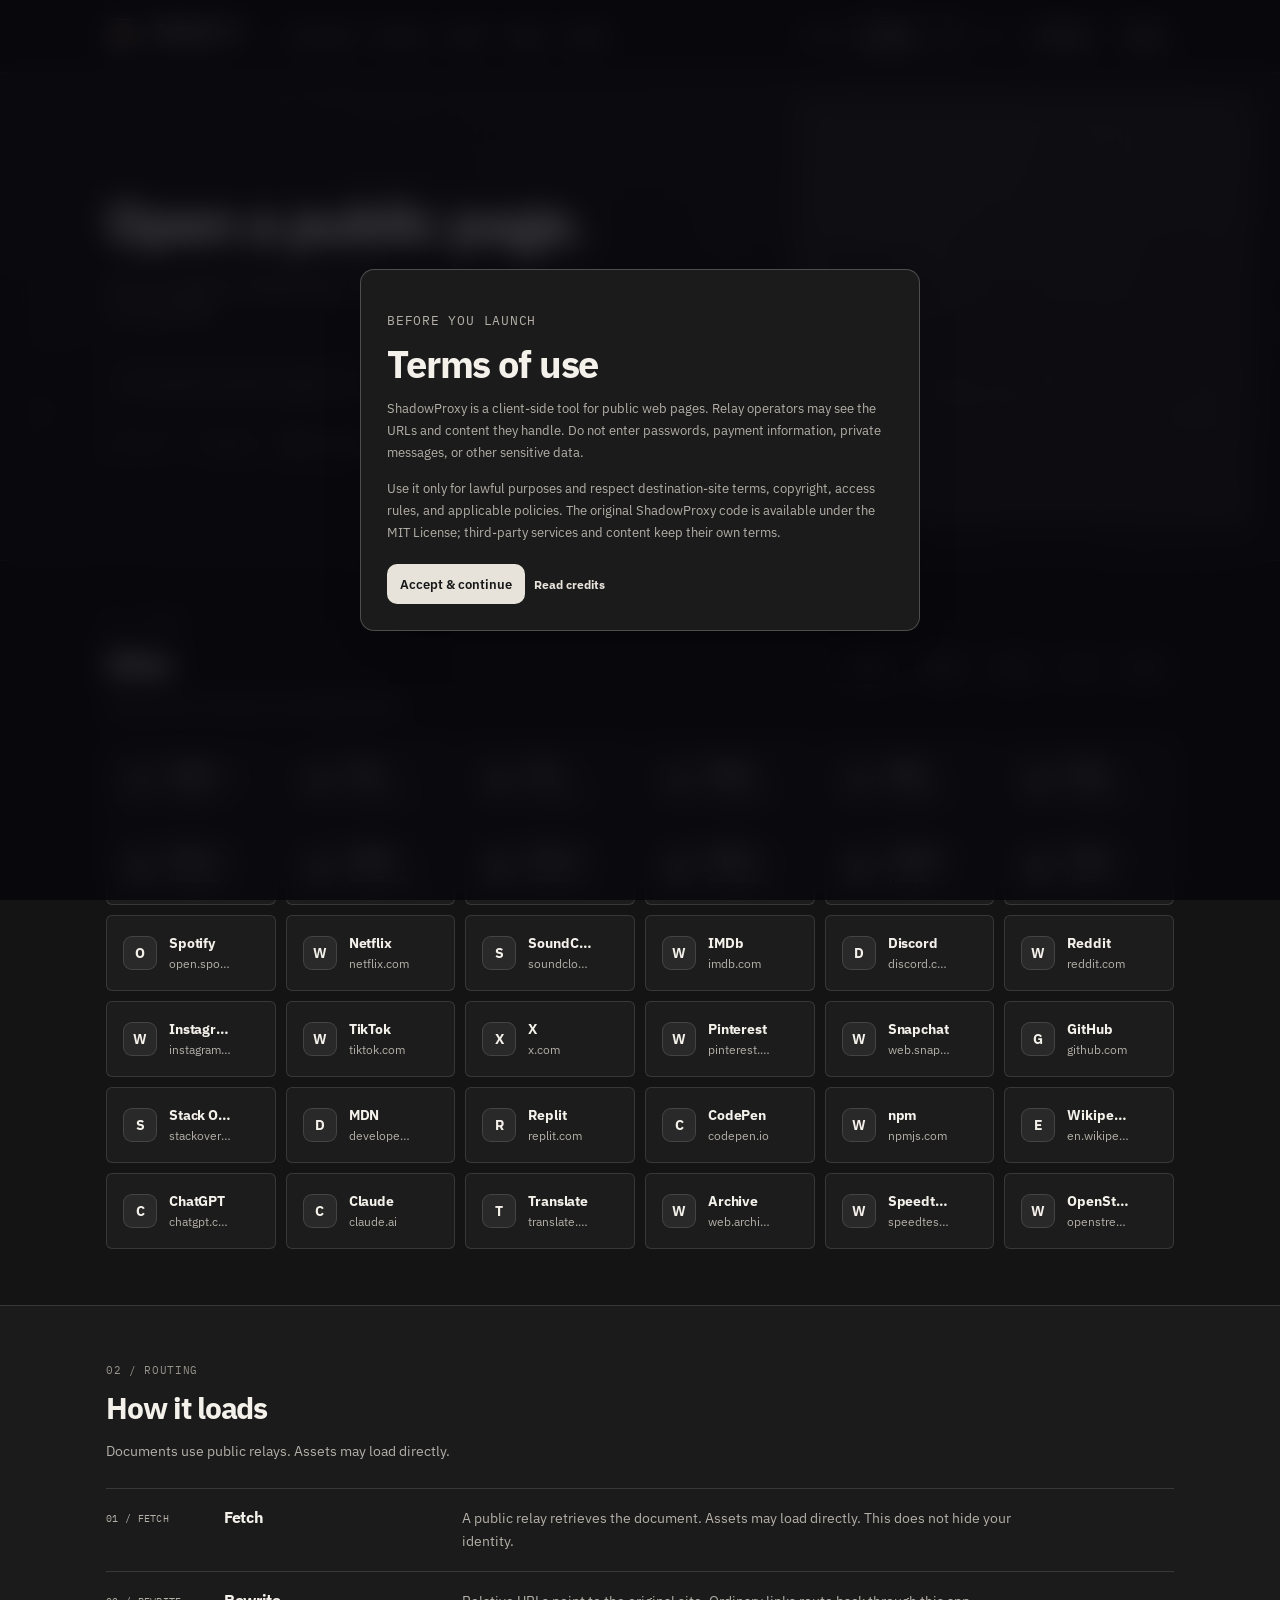
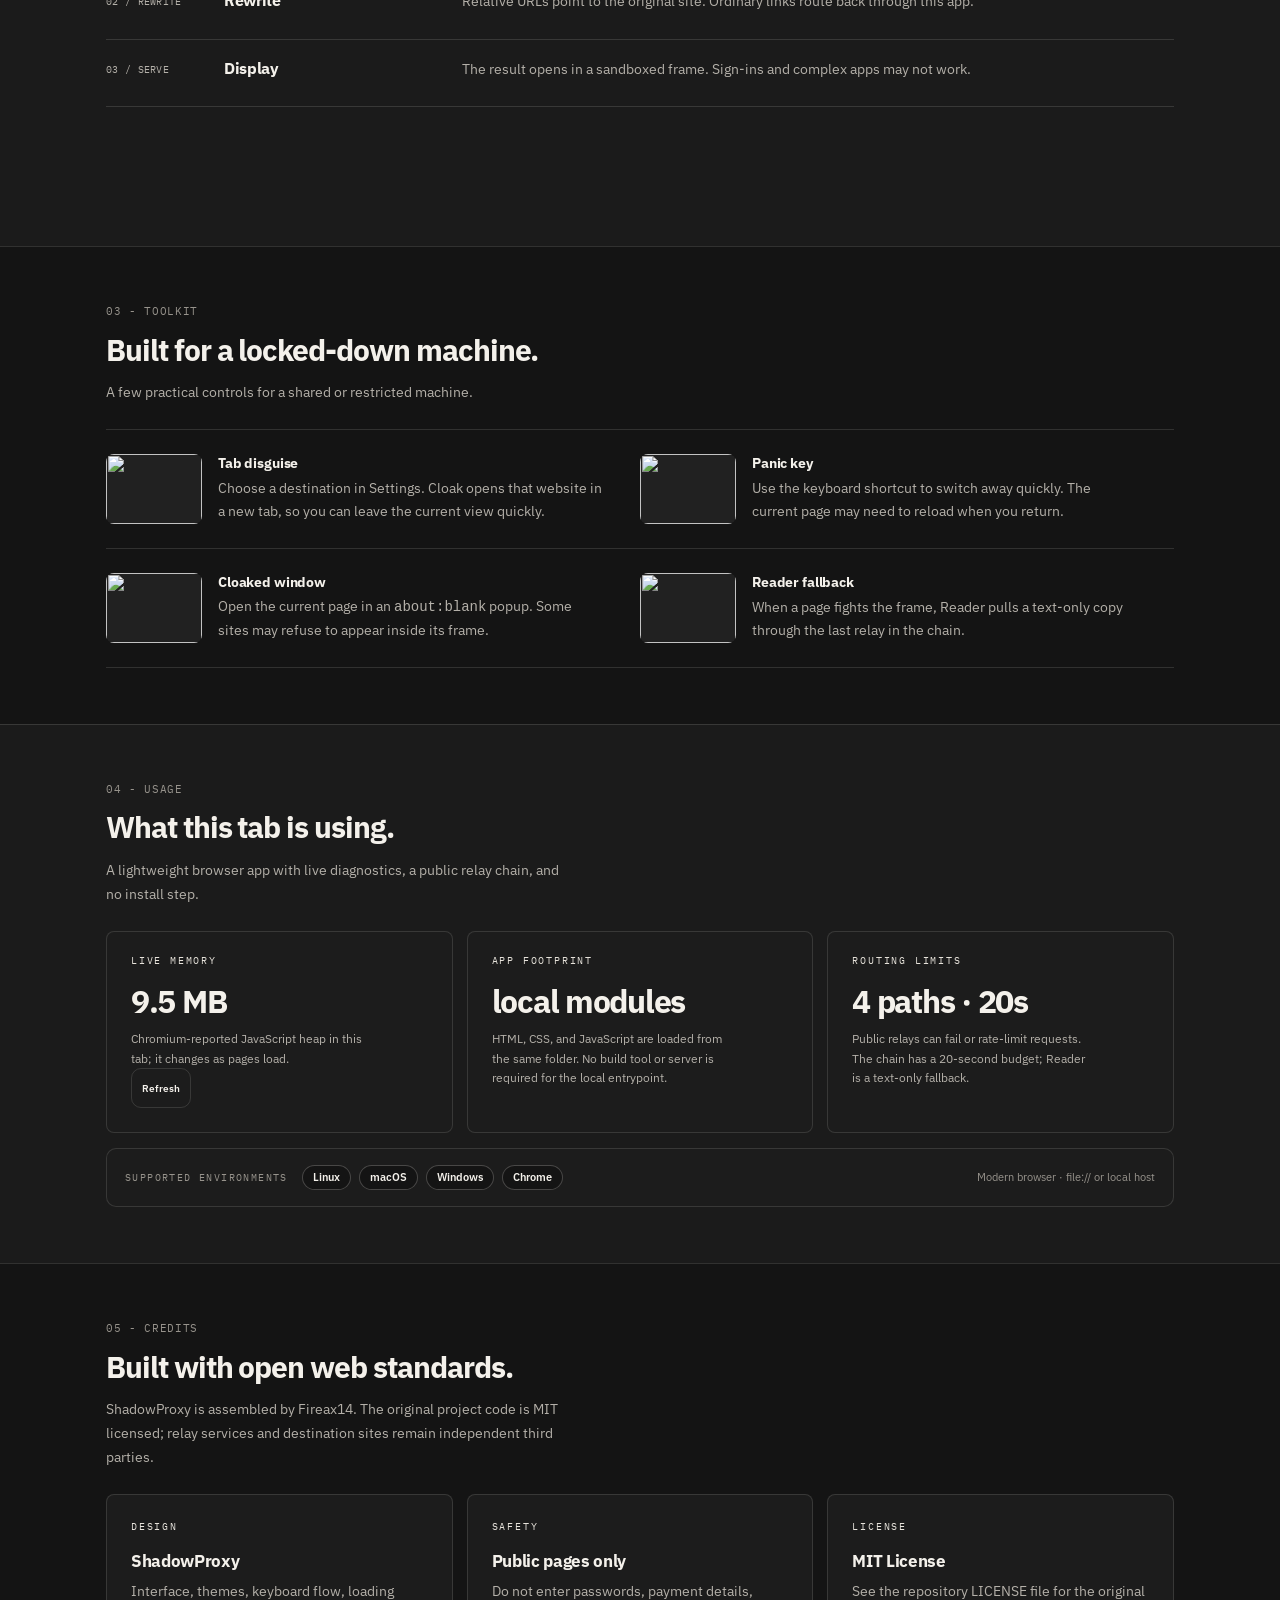
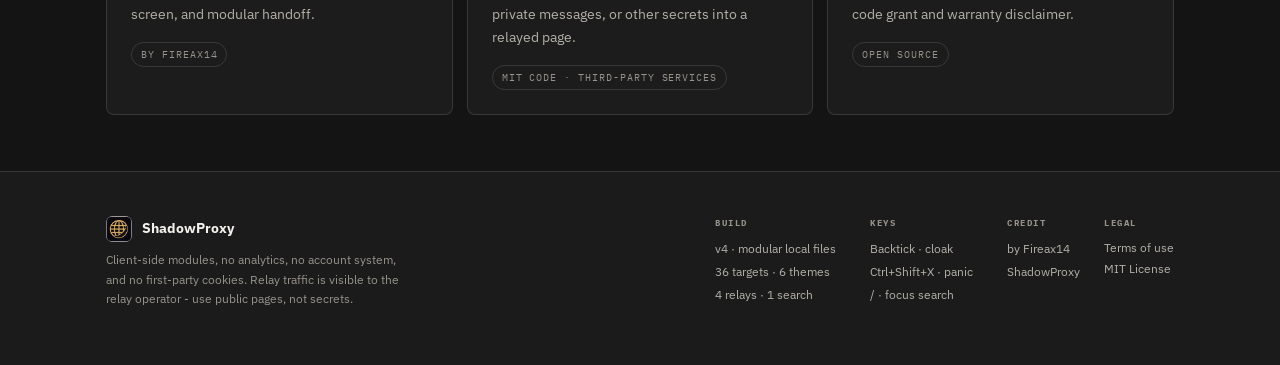
==== RUNTHIS!.html @ 5329f854 "Publish ShadowProxy and download guide" ====
<!DOCTYPE html>
<html lang="en" data-theme="midnight">
<head>
<meta charset="utf-8" />
<meta name="viewport" content="width=device-width, initial-scale=1" />
<meta name="color-scheme" content="dark light" />
<meta name="description" content="ShadowProxy - a single-file, client-side web proxy. Paste a link, read it through a public CORS relay, sandboxed and rewritten. No server, no account." />
<title>ShadowProxy - by Fireax14</title>
<link id="favicon" rel="icon" type="image/png" href="assets/shadowproxy-icon.png" />
<link rel="preconnect" href="https://fonts.googleapis.com" />
<link rel="preconnect" href="https://fonts.gstatic.com" crossorigin />
<link href="https://fonts.googleapis.com/css2?family=IBM+Plex+Sans:wght@400;500;600;700&family=IBM+Plex+Mono:wght@400;500&display=swap" rel="stylesheet" />
<script>
  try {
    var savedTheme = localStorage.getItem('sp.theme');
    if (savedTheme && /^(midnight|aurora|ember|ice|paper|terminal)$/.test(savedTheme)) {
      document.documentElement.setAttribute('data-theme', savedTheme);
    }
  } catch (e) {}
</script>
<link rel="stylesheet" href="shadowproxy.css" />
</head>
<body>
<div class="pointer-light" id="pointerLight" aria-hidden="true"></div>
<div class="boot-loader" id="bootLoader" role="status" aria-live="polite" aria-label="Loading ShadowProxy"><div class="boot-orbit" aria-hidden="true"><span></span><span></span><span></span></div><div class="boot-copy"><b>Shadow<span>Proxy</span></b><small>initializing relay chain</small></div><div class="boot-progress" aria-hidden="true"><i></i></div></div>
<header class="top" id="top">
  <div class="wrap top-in">
    <a class="brand" href="#top" aria-label="ShadowProxy home">
      <span class="mark">
        <img src="assets/shadowproxy-icon.png" alt="" width="34" height="34" />
      </span>
      <span class="brand-txt">
        <b>Shadow<i>Proxy</i></b>
        <small>by Fireax14</small>
      </span>
    </a>
    <nav class="nav">
      <a href="#launchpad">Launchpad</a>
      <a href="#routes">Routing</a>
      <a href="#toolkit">Toolkit</a>
      <a href="#usage">Usage</a>
      <a href="#credits">Credits</a>
    </nav>
    <div class="top-right">
      <div class="themes" id="themes" role="group" aria-label="Theme"><label for="themeSelect">Theme</label><select id="themeSelect" aria-label="Theme"></select></div>
      <span class="clock" id="clock">--:--</span>
      <button class="btn ghost" id="settingsBtn" type="button">Settings</button>
      <button class="btn ghost" id="cloakBtn" type="button">Cloak</button>
    </div>
  </div>
</header>

<main>
  <section class="hero" id="hero">
    <div class="hero-bg" id="heroBg" aria-hidden="true"></div>
    <div class="hero-scrim" aria-hidden="true"></div>
    <div class="wrap hero-in">
      <p class="kicker" data-reveal>client-side relay · v4 modular</p>
      <h1 data-reveal style="--i:1">Open a public page.</h1>
      <p class="lede" data-reveal style="--i:2">
        Enter an address or search term. Public relays may be unavailable.
      </p>
      <form class="search" id="homeForm" data-reveal style="--i:3" autocomplete="off">
        <svg class="s-ico" viewBox="0 0 24 24" aria-hidden="true"><circle cx="11" cy="11" r="7"/><path d="m20 20-3.5-3.5"/></svg>
        <input id="homeInput" type="text" placeholder="Search the web or paste a link" autocomplete="off" spellcheck="false" aria-label="Search or URL" />
        <button class="search-btn" type="submit">
          Open page
          <svg viewBox="0 0 24 24" aria-hidden="true"><path d="M5 12h14M13 6l6 6-6 6"/></svg>
        </button>
      </form>
      <div class="under" data-reveal style="--i:4">
        <span><span class="kbd">/</span> to focus</span>
        <span class="sep"></span>
        <span>relay chain</span>
        <span class="sep"></span>
        <span><b>36</b> launch targets</span>
        <span class="sep"></span>
        <span>6 themes</span>
      </div>
      <div class="scroll-cue" data-reveal style="--i:5"><span></span>scroll</div>
    </div>
  </section>

  <section class="sec" id="launchpad">
    <div class="wrap">
      <div class="sec-head">
        <div data-reveal>
          <p class="eyebrow">01 / Sites</p>
          <h2>Sites</h2>
          <p class="sec-sub">Choose a site or enter your own address above.</p>
        </div>
        <div class="filters" id="filters" data-reveal style="--i:1"></div>
      </div>
      <div class="grid" id="grid"></div>
    </div>
  </section>

  <section class="sec alt" id="routes">
    <div class="wrap">
      <div class="sec-head">
        <div data-reveal>
          <p class="eyebrow">02 / Routing</p>
          <h2>How it loads</h2>
          <p class="sec-sub">Documents use public relays. Assets may load directly.</p>
        </div>
      </div>
      <div class="cards3">
        <div class="card" data-reveal>
          <span class="card-num">01 / FETCH</span>
          <h3>Fetch</h3>
          <p>A public relay retrieves the document. Assets may load directly. This does not hide your identity.</p>
          <span class="tag">cors.dev · allorigins · cors.lol</span>
        </div>
        <div class="card" data-reveal style="--i:1">
          <span class="card-num">02 / REWRITE</span>
          <h3>Rewrite</h3>
          <p>Relative URLs point to the original site. Ordinary links route back through this app.</p>
          <span class="tag">base injection · csp strip</span>
        </div>
        <div class="card" data-reveal style="--i:2">
          <span class="card-num">03 / SERVE</span>
          <h3>Display</h3>
          <p>The result opens in a sandboxed frame. Sign-ins and complex apps may not work.</p>
          <span class="tag">sandboxed srcdoc · per-tab state</span>
        </div>
      </div>
      <div class="chain" data-reveal>
        <span class="chain-label">relay chain</span>
        <div class="chain-row" id="chainRow"></div>
        <span class="chain-note">failover left → right</span>
      </div>
    </div>
  </section>

  <section class="sec" id="toolkit">
    <div class="wrap">
      <div class="sec-head">
        <div data-reveal>
          <p class="eyebrow">03 - toolkit</p>
          <h2>Built for a locked-down machine.</h2>
          <p class="sec-sub">A few practical controls for a shared or restricted machine.</p>
        </div>
      </div>
      <div class="cards4">
        <div class="tool" data-reveal>
          <img class="tool-image" src="https://images.unsplash.com/photo-1497366216548-37526070297c?auto=format&fit=crop&w=640&q=80&fm=jpg" alt="" loading="lazy" decoding="async" />
          <h3>Tab disguise</h3>
          <p>Choose a destination in Settings. Cloak opens that website in a new tab, so you can leave the current view quickly.</p>
        </div>
        <div class="tool" data-reveal style="--i:1">
          <img class="tool-image" src="https://images.unsplash.com/photo-1516321318423-f06f85e504b3?auto=format&fit=crop&w=640&q=80&fm=jpg" alt="" loading="lazy" decoding="async" />
          <h3>Panic key</h3>
          <p>Use the keyboard shortcut to switch away quickly. The current page may need to reload when you return.</p>
        </div>
        <div class="tool" data-reveal style="--i:2">
          <img class="tool-image" src="https://images.unsplash.com/photo-1498050108023-c5249f4df085?auto=format&fit=crop&w=640&q=80&fm=jpg" alt="" loading="lazy" decoding="async" />
          <h3>Cloaked window</h3>
          <p>Open the current page in an <code>about:blank</code> popup. Some sites may refuse to appear inside its frame.</p>
        </div>
        <div class="tool" data-reveal style="--i:3">
          <img class="tool-image" src="https://images.unsplash.com/photo-1517842645767-c639042777db?auto=format&fit=crop&w=640&q=80&fm=jpg" alt="" loading="lazy" decoding="async" />
          <h3>Reader fallback</h3>
          <p>When a page fights the frame, Reader pulls a text-only copy through the last relay in the chain.</p>
        </div>
      </div>
    </div>
  </section>

  <section class="sec alt" id="usage">
    <div class="wrap">
      <div class="sec-head"><div data-reveal><p class="eyebrow">04 - usage</p><h2>What this tab is using.</h2><p class="sec-sub">A lightweight browser app with live diagnostics, a public relay chain, and no install step.</p></div></div>
      <div class="usage-grid">
        <article class="usage-card" data-reveal><span class="usage-kicker">LIVE MEMORY</span><strong id="usageMemory">checking…</strong><p id="usageMemoryNote">Chromium exposes heap metrics; other browsers report availability.</p><button class="btn ghost usage-refresh" id="usageRefresh" type="button">Refresh</button></article>
        <article class="usage-card" data-reveal style="--i:1"><span class="usage-kicker">APP FOOTPRINT</span><strong id="usageFootprint">local modules</strong><p>HTML, CSS, and JavaScript are loaded from the same folder. No build tool or server is required for the local entrypoint.</p></article>
        <article class="usage-card" data-reveal style="--i:2"><span class="usage-kicker">ROUTING LIMITS</span><strong>4 paths · 20s</strong><p>Public relays can fail or rate-limit requests. The chain has a 20-second budget; Reader is a text-only fallback.</p></article>
      </div>
      <div class="platform-strip" data-reveal><span class="platform-label">SUPPORTED ENVIRONMENTS</span><span class="platform-pill">Linux</span><span class="platform-pill">macOS</span><span class="platform-pill">Windows</span><span class="platform-pill">Chrome</span><span class="platform-note">Modern browser · file:// or local host</span></div>
    </div>
  </section>
  <section class="sec" id="credits">
    <div class="wrap"><div class="sec-head"><div data-reveal><p class="eyebrow">05 - credits</p><h2>Built with open web standards.</h2><p class="sec-sub">ShadowProxy is assembled by Fireax14. The original project code is MIT licensed; relay services and destination sites remain independent third parties.</p></div></div><div class="cards3"><div class="card" data-reveal><span class="card-num">DESIGN</span><h3>ShadowProxy</h3><p>Interface, themes, keyboard flow, loading screen, and modular handoff.</p><span class="tag">by Fireax14</span></div><div class="card" data-reveal style="--i:1"><span class="card-num">SAFETY</span><h3>Public pages only</h3><p>Do not enter passwords, payment details, private messages, or other secrets into a relayed page.</p><span class="tag">MIT code · third-party services</span></div><div class="card" data-reveal style="--i:2"><span class="card-num">LICENSE</span><h3>MIT License</h3><p>See the repository LICENSE file for the original code grant and warranty disclaimer.</p><span class="tag">open source</span></div></div></div>
  </section>
</main>

<footer class="foot">
  <div class="wrap foot-in">
    <div>
      <div class="foot-brand">
        <span class="mark foot-mark"><img src="assets/shadowproxy-icon.png" alt="" width="26" height="26" loading="lazy" /></span>
        ShadowProxy
      </div>
      <p>Client-side modules, no analytics, no account system, and no first-party cookies. Relay traffic is visible to the relay operator - use public pages, not secrets.</p>
    </div>
    <div class="foot-right">
      <div class="foot-col">
        <b>Build</b>
        <span>v4 · modular local files</span>
        <span>36 targets · 6 themes</span>
        <span>4 relays · 1 search</span>
      </div>
      <div class="foot-col">
        <b>Keys</b>
        <span>Backtick · cloak</span>
        <span>Ctrl+Shift+X · panic</span>
        <span>/ · focus search</span>
      </div>
      <div class="foot-col">
        <b>Credit</b>
        <span>by Fireax14</span>
        <span>ShadowProxy</span>
      </div>
    </div>
    <div class="foot-col legal-col">
      <b>Legal</b>
      <button class="foot-link" id="termsLink" type="button">Terms of use</button>
      <a class="foot-link" href="LICENSE" target="_blank" rel="noopener">MIT License</a>
    </div>
  </div>
</footer>

<div class="stage" id="stage" inert aria-hidden="true">
  <div class="stage-head">
    <button class="stage-back" id="stageBack" type="button">
      <svg viewBox="0 0 24 24" aria-hidden="true"><path d="M19 12H5M11 6l-6 6 6 6"/></svg>
      Home
    </button>
    <div class="stage-tabs" id="stageTabs" role="tablist" aria-label="Open pages"></div>
    <button class="stage-new" id="stageNew" type="button" title="New tab">+</button>
    <div class="stage-acts">
      <span class="relay-chip" id="relayChip">relay idle</span>
      <button class="icon-btn" id="stealthBtn" type="button" title="Open in cloaked window">
        <svg viewBox="0 0 24 24" aria-hidden="true"><path d="M14 4h6v6M20 4l-8 8"/><path d="M18 14v5a1 1 0 0 1-1 1H5a1 1 0 0 1-1-1V7a1 1 0 0 1 1-1h5"/></svg>
      </button>
      <button class="icon-btn" id="stageClose" type="button" title="Close viewer">
        <svg viewBox="0 0 24 24" aria-hidden="true"><path d="M6 6l12 12M18 6L6 18"/></svg>
      </button>
    </div>
  </div>
  <div class="stage-bar">
    <div class="addr-wrap">
      <span class="addr-dot"></span>
      <label class="sr-only" for="stageAddr">Address or search query</label>
      <input id="stageAddr" type="text" placeholder="Search or paste a link" autocomplete="off" spellcheck="false" />
      <label class="sr-only" for="stageMode">Load mode</label>
      <select id="stageMode">
        <option value="proxy">Proxy</option>
        <option value="reader">Reader</option>
        <option value="direct">Direct</option>
        <option value="tab">New tab</option>
      </select>
    </div>
    <button class="stage-go" id="stageGo" type="button">Open page</button>
  </div>
  <div class="stage-body" id="stageBody"></div>
</div>

<div class="cloak" id="cloak" aria-hidden="true">
  <div class="gc-top">
    <div class="gc-grid"><i></i><i></i><i></i><i></i><i></i><i></i><i></i><i></i><i></i></div>
    <div class="gc-brand">Classroom</div>
    <div class="gc-nav"><span>Home</span><span>Calendar</span><span>To-do</span></div>
    <div class="gc-avatar">C</div>
  </div>
  <div class="gc-body">
    <h2 class="gc-title">Classes</h2>
    <p class="gc-sub">Assignments, announcements, and classwork</p>
    <div class="gc-cards">
      <div class="gc-card">
        <div class="gc-head" style="background:#1a73e8"><span class="gc-cname">Algebra II</span><span class="gc-cteach">Mr. Delgado · Period 3</span></div>
        <div class="gc-foot"><span>Assignments</span><span>Stream</span><span>People</span></div>
      </div>
      <div class="gc-card">
        <div class="gc-head" style="background:#188038"><span class="gc-cname">AP Biology</span><span class="gc-cteach">Ms. Okafor · Period 1</span></div>
        <div class="gc-foot"><span>Assignments</span><span>Stream</span><span>People</span></div>
      </div>
      <div class="gc-card">
        <div class="gc-head" style="background:#c5221f"><span class="gc-cname">World History</span><span class="gc-cteach">Mr. Bianchi · Period 5</span></div>
        <div class="gc-foot"><span>Assignments</span><span>Stream</span><span>People</span></div>
      </div>
      <div class="gc-card">
        <div class="gc-head" style="background:#8430ce"><span class="gc-cname">English 11</span><span class="gc-cteach">Mrs. Lindqvist · Period 2</span></div>
        <div class="gc-foot"><span>Assignments</span><span>Stream</span><span>People</span></div>
      </div>
      <div class="gc-card">
        <div class="gc-head" style="background:#e37400"><span class="gc-cname">Chemistry</span><span class="gc-cteach">Dr. Haddad · Period 6</span></div>
        <div class="gc-foot"><span>Assignments</span><span>Stream</span><span>People</span></div>
      </div>
      <div class="gc-card">
        <div class="gc-head" style="background:#0b8043"><span class="gc-cname">Computer Science</span><span class="gc-cteach">Ms. Park · Period 4</span></div>
        <div class="gc-foot"><span>Assignments</span><span>Stream</span><span>People</span></div>
      </div>
    </div>
    <div class="gc-todo">
      <h3>To-do</h3>
      <div class="gc-row"><span class="gc-dot" style="background:#1a73e8"></span><span>Problem set 7 - quadratic functions</span><span class="gc-due">Due tomorrow</span></div>
      <div class="gc-row"><span class="gc-dot" style="background:#188038"></span><span>Lab report - cellular respiration</span><span class="gc-due">Due Friday</span></div>
      <div class="gc-row"><span class="gc-dot" style="background:#c5221f"></span><span>Reading response - chapter 12</span><span class="gc-due">Due Friday</span></div>
      <div class="gc-row"><span class="gc-dot" style="background:#8430ce"></span><span>Essay outline - thesis draft</span><span class="gc-due">Due Monday</span></div>
    </div>
  </div>
  <button class="gc-exit" id="cloakExit" type="button" title="Exit">×</button>
</div>


<div class="settings-panel" id="settingsPanel" aria-hidden="true"><div class="settings-card" role="dialog" aria-modal="true" aria-labelledby="settingsTitle"><div class="settings-head"><div><p class="eyebrow">preferences</p><h2 id="settingsTitle">Settings</h2></div><button class="icon-btn" id="settingsClose" type="button" aria-label="Close settings">×</button></div><label for="cloakUrl">Cloak destination</label><p class="settings-help">When you press Cloak, ShadowProxy opens this website in a new tab.</p><input id="cloakUrl" type="url" inputmode="url" placeholder="https://www.google.com/" autocomplete="off" spellcheck="false" /><div class="settings-actions"><button class="btn accent" id="settingsSave" type="button">Save</button><button class="btn" id="settingsReset" type="button">Reset</button></div></div></div>
<div class="tos-gate on" id="tosGate" aria-hidden="false"><div class="tos-card" role="dialog" aria-modal="true" aria-labelledby="tosTitle"><p class="eyebrow">before you launch</p><h2 id="tosTitle">Terms of use</h2><p>ShadowProxy is a client-side tool for public web pages. Relay operators may see the URLs and content they handle. Do not enter passwords, payment information, private messages, or other sensitive data.</p><p>Use it only for lawful purposes and respect destination-site terms, copyright, access rules, and applicable policies. The original ShadowProxy code is available under the MIT License; third-party services and content keep their own terms.</p><div class="tos-actions"><button class="btn accent" id="tosAccept" type="button">Accept &amp; continue</button><a href="#credits">Read credits</a></div></div></div>

<div class="toast" id="toast"></div>

<script src="shadowproxy-data.js"></script>
<script src="shadowproxy-app.js"></script>
</body>
</html>
---- shadowproxy.css ----
:root{
    --f-display:'IBM Plex Sans', ui-sans-serif, system-ui, -apple-system, 'Segoe UI', sans-serif;
    --f-ui:'IBM Plex Sans', ui-sans-serif, system-ui, -apple-system, 'Segoe UI', sans-serif;
    --f-serif:'IBM Plex Sans', ui-sans-serif, system-ui, sans-serif;
    --f-mono:'JetBrains Mono', ui-monospace, SFMono-Regular, Menlo, monospace;
    --max:1180px;
    --r:16px;
    --ease:cubic-bezier(.22,.85,.24,1);
    --head-h:64px;
  }

  html[data-theme="midnight"]{
    --bg:#07070c; --bg-2:#0b0b13; --bg-3:#101019;
    --text:#f2f2f8; --dim:#a2a2ba; --dim2:#797994;
    --line:rgba(255,255,255,.09); --line2:rgba(255,255,255,.18);
    --surface:rgba(255,255,255,.045); --surface2:rgba(255,255,255,.08);
    --acc:#8b5cf6; --acc2:#22d3ee; --acc-ink:#0a0a12; --glow:rgba(139,92,246,.32);
    --header:rgba(7,7,12,.66);
    --photo:url("https://images.unsplash.com/photo-1462331940025-496dfbfc7564?auto=format&fit=crop&w=1800&q=70");
    --photo-grad:none;
    --scrim:none;
    --shadow:0 30px 90px -40px rgba(0,0,0,.9);
  }
  html[data-theme="aurora"]{
    --bg:#050b0a; --bg-2:#07110f; --bg-3:#0b1a16;
    --text:#eef7f3; --dim:#93b3a8; --dim2:#628379;
    --line:rgba(255,255,255,.09); --line2:rgba(255,255,255,.18);
    --surface:rgba(255,255,255,.045); --surface2:rgba(255,255,255,.08);
    --acc:#2dd4bf; --acc2:#a3e635; --acc-ink:#04120f; --glow:rgba(45,212,191,.30);
    --header:rgba(5,11,10,.66);
    --photo:url("https://images.unsplash.com/photo-1441974231531-c6227db76b6e?auto=format&fit=crop&w=1800&q=70");
    --photo-grad:none;
    --scrim:none;
    --shadow:0 30px 90px -40px rgba(0,0,0,.9);
  }
  html[data-theme="ember"]{
    --bg:#0b0705; --bg-2:#120c08; --bg-3:#1a110a;
    --text:#fdf3ec; --dim:#c2a795; --dim2:#917562;
    --line:rgba(255,255,255,.09); --line2:rgba(255,255,255,.18);
    --surface:rgba(255,255,255,.045); --surface2:rgba(255,255,255,.08);
    --acc:#f97316; --acc2:#fbbf24; --acc-ink:#160a03; --glow:rgba(249,115,22,.28);
    --header:rgba(11,7,5,.66);
    --photo:url("https://images.unsplash.com/photo-1509316785289-025f5b846b35?auto=format&fit=crop&w=1800&q=70");
    --photo-grad:none;
    --scrim:none;
    --shadow:0 30px 90px -40px rgba(0,0,0,.9);
  }
  html[data-theme="ice"]{
    --bg:#f4f7fb; --bg-2:#ffffff; --bg-3:#eaf1f9;
    --text:#0d1726; --dim:#5a6b82; --dim2:#636f7e;
    --line:rgba(13,23,38,.10); --line2:rgba(13,23,38,.20);
    --surface:rgba(255,255,255,.72); --surface2:#ffffff;
    --acc:#0284c7; --acc2:#6366f1; --acc-ink:#ffffff; --glow:rgba(2,132,199,.22);
    --header:rgba(255,255,255,.72);
    --photo:url("https://images.unsplash.com/photo-1483728642387-6c3bdd6c93e5?auto=format&fit=crop&w=1800&q=70");
    --photo-grad:none;
    --scrim:none;
    --shadow:0 30px 90px -46px rgba(15,35,60,.35);
  }
  html[data-theme="paper"]{
    --bg:#f6f1e7; --bg-2:#fffaf0; --bg-3:#efe7d7;
    --text:#1b1710; --dim:#6b6250; --dim2:#736a59;
    --line:rgba(27,23,16,.11); --line2:rgba(27,23,16,.22);
    --surface:rgba(255,255,255,.66); --surface2:#fffaf0;
    --acc:#b45309; --acc2:#0f766e; --acc-ink:#fff8ec; --glow:rgba(180,83,9,.18);
    --header:rgba(246,241,231,.74);
    --photo:url("https://images.unsplash.com/photo-1497366216548-37526070297c?auto=format&fit=crop&w=1800&q=70");
    --photo-grad:none;
    --scrim:none;
    --shadow:0 30px 90px -46px rgba(60,40,10,.30);
  }
  html[data-theme="terminal"]{
    --bg:#030604; --bg-2:#060b07; --bg-3:#0a130c;
    --text:#d9ffe3; --dim:#7fae8a; --dim2:#5a8367;
    --line:rgba(120,255,160,.12); --line2:rgba(120,255,160,.24);
    --surface:rgba(120,255,160,.045); --surface2:rgba(120,255,160,.08);
    --acc:#22c55e; --acc2:#84cc16; --acc-ink:#02120a; --glow:rgba(34,197,94,.28);
    --header:rgba(3,6,4,.70);
    --photo:url("https://images.unsplash.com/photo-1526374965328-7f61d4dc18c5?auto=format&fit=crop&w=1800&q=70");
    --photo-grad:none;
    --scrim:none;
    --shadow:0 30px 90px -40px rgba(0,0,0,.95);
  }

  *,*::before,*::after{box-sizing:border-box}
  html{scroll-behavior:smooth}
  html,body{min-height:100%}
  html.locked,html.locked body{overflow:hidden}
  body{
    margin:0;background:var(--bg);color:var(--text);
    font:15px/1.6 var(--f-ui);
    -webkit-font-smoothing:antialiased;text-rendering:optimizeLegibility;
    transition:background-color .45s var(--ease), color .45s var(--ease);
  }
  h1,h2,h3,h4{font-family:var(--f-display);letter-spacing:-.03em;line-height:1.05;margin:0}
  p{margin:0}
  a{color:inherit;text-decoration:none}
  button{font-family:inherit;color:inherit}
  img{display:block;max-width:100%}
  ::selection{background:var(--acc);color:var(--acc-ink)}
  :focus-visible{outline:2px solid var(--acc);outline-offset:3px;border-radius:6px}
  .wrap{width:100%;max-width:var(--max);margin:0 auto;padding:0 26px}
  .mono{font-family:var(--f-mono)}
  .sr-only{
    position:absolute;width:1px;height:1px;padding:0;margin:-1px;overflow:hidden;
    clip:rect(0 0 0 0);clip-path:inset(50%);white-space:nowrap;border:0;
  }
  .kbd{
    font-family:var(--f-mono);font-size:10.5px;line-height:1;
    border:1px solid var(--line2);border-bottom-width:2px;border-radius:5px;
    padding:3px 5px;color:var(--dim);background:var(--surface);
  }

  .top{
    position:fixed;top:0;left:0;right:0;z-index:80;
    border-bottom:1px solid transparent;
    transition:background-color .3s var(--ease), border-color .3s var(--ease), backdrop-filter .3s;
  }
  .top.scrolled{
    background:var(--header);border-bottom-color:var(--line);
    backdrop-filter:blur(18px) saturate(140%);
    -webkit-backdrop-filter:blur(18px) saturate(140%);
  }
  .top-in{display:flex;align-items:center;gap:18px;height:var(--head-h)}
  .brand{display:flex;align-items:center;gap:11px;flex:none}
  .mark{
    width:34px;height:34px;border-radius:10px;display:grid;place-items:center;
    background:none;
    box-shadow:0 0 26px -4px var(--glow);
    transition:transform .3s var(--ease), box-shadow .3s;
  }
  .mark img{width:34px;height:34px;object-fit:cover;border-radius:10px}
  .brand:hover .mark{transform:rotate(-8deg) scale(1.05);box-shadow:0 0 34px -2px var(--glow)}
  .mark svg{width:16px;height:16px;fill:var(--acc-ink)}
  .brand-txt{display:flex;flex-direction:column;line-height:1.1}
  .brand-txt b{font-family:var(--f-display);font-size:14.5px;font-weight:700;letter-spacing:-.02em}
  .brand-txt b i{font-style:normal;opacity:.55;font-weight:500}
  .brand-txt small{font-family:var(--f-mono);font-size:9px;letter-spacing:.16em;text-transform:uppercase;color:var(--dim2);margin-top:2px}
  .nav{display:flex;gap:22px;margin-left:14px}
  .nav a{
    font-size:12.5px;font-weight:600;color:var(--dim);letter-spacing:.01em;
    position:relative;padding:6px 0;transition:color .2s;
  }
  .nav a::after{
    content:"";position:absolute;left:0;right:0;bottom:0;height:1.5px;background:var(--acc);
    transform:scaleX(0);transform-origin:left;transition:transform .25s var(--ease);
  }
  .nav a:hover{color:var(--text)}
  .nav a:hover::after{transform:scaleX(1)}
  .top-right{margin-left:auto;display:flex;align-items:center;gap:12px}
  .themes{display:flex;align-items:center;gap:6px;padding:4px 8px;border:1px solid var(--line);border-radius:999px;background:var(--surface)}
  .swatch{
    width:15px;height:15px;border-radius:50%;border:1.5px solid transparent;cursor:pointer;
    padding:0;background:var(--sw);position:relative;transition:transform .2s var(--ease), border-color .2s;
  }
  .swatch:hover{transform:scale(1.18)}
  .swatch.on{border-color:var(--text);box-shadow:0 0 0 2px var(--bg) inset}
  .clock{font-family:var(--f-mono);font-size:11px;color:var(--dim2);letter-spacing:.04em;min-width:38px;text-align:right}
  .btn{
    appearance:none;cursor:pointer;border-radius:10px;border:1px solid var(--line);
    background:var(--surface);color:var(--text);font-size:12.5px;font-weight:600;
    padding:8px 13px;transition:background .2s,border-color .2s,transform .15s;
  }
  .btn:hover{background:var(--surface2);border-color:var(--line2)}
  .btn:active{transform:translateY(1px)}
  .btn.accent{background:none;color:var(--acc-ink);border:0}
  .btn.accent:hover{filter:brightness(1.08)}
  .btn.ghost{background:transparent}

  .hero{
    position:relative;min-height:100svh;display:flex;align-items:center;
    padding:calc(var(--head-h) + 60px) 0 80px;overflow:hidden;isolation:isolate;
  }
  .hero-bg{
    position:absolute;inset:-12% 0;z-index:-2;
    background-image:var(--photo), var(--photo-grad);
    background-size:cover;background-position:center 30%;
    transform:translate3d(0,0,0) scale(1.06);will-change:transform;
    filter:saturate(.85);
  }
  .hero-scrim{position:absolute;inset:0;z-index:-1;background:var(--scrim)}
  .hero-in{position:relative;display:flex;flex-direction:column;align-items:center;text-align:center}
  .kicker{
    font-family:var(--f-mono);font-size:10.5px;letter-spacing:.22em;text-transform:uppercase;
    color:var(--dim);display:inline-flex;align-items:center;gap:9px;margin-bottom:26px;
  }
  .kicker::before{content:"";width:26px;height:1px;background:var(--acc);display:inline-block}
  .hero h1{
    font-size:clamp(44px,7.6vw,92px);font-weight:700;letter-spacing:-.045em;line-height:.95;
    max-width:14ch;text-wrap:balance;
  }
  .hero h1 em{
    font-family:var(--f-serif);font-style:italic;font-weight:400;letter-spacing:-.01em;
    color:var(--acc);padding-right:.04em;
  }
  .lede{
    margin:24px auto 0;max-width:56ch;color:var(--dim);font-size:clamp(14px,1.6vw,16.5px);
    line-height:1.65;text-wrap:pretty;
  }
  .search{
    margin-top:38px;width:min(660px,100%);
    display:flex;align-items:center;gap:10px;
    padding:9px 9px 9px 18px;border-radius:18px;
    background:var(--surface);border:1px solid var(--line2);
    backdrop-filter:blur(22px) saturate(150%);
    -webkit-backdrop-filter:blur(22px) saturate(150%);
    box-shadow:var(--shadow);
    transition:border-color .25s, box-shadow .3s, transform .3s var(--ease), background .25s;
  }
  .search:focus-within{
    border-color:var(--acc);transform:translateY(-1px);
    box-shadow:0 0 0 4px var(--glow), var(--shadow);
    background:var(--surface2);
  }
  .s-ico{width:18px;height:18px;flex:none;stroke:var(--dim);fill:none;stroke-width:1.7}
  #homeInput{
    flex:1;min-width:0;background:none;border:0;outline:0;color:var(--text);
    font:500 15.5px/1.4 var(--f-ui);padding:12px 0;letter-spacing:-.01em;
  }
  #homeInput::placeholder{color:var(--dim2);font-weight:400}
  .search-btn{
    appearance:none;cursor:pointer;flex:none;border:0;border-radius:12px;
    background:none;color:var(--acc-ink);
    font:700 13.5px/1 var(--f-ui);letter-spacing:-.01em;
    padding:14px 20px;display:inline-flex;align-items:center;gap:8px;
    box-shadow:0 10px 30px -12px var(--glow);transition:filter .2s, transform .2s var(--ease);
  }
  .search-btn:hover{filter:brightness(1.07)}
  .search-btn:active{transform:scale(.98)}
  .search-btn svg{width:14px;height:14px;stroke:currentColor;fill:none;stroke-width:2}
  .under{
    display:flex;align-items:center;gap:14px;flex-wrap:wrap;justify-content:center;
    margin-top:18px;color:var(--dim2);font-size:11.5px;
  }
  .under .sep{width:3px;height:3px;border-radius:50%;background:var(--dim2);opacity:.6}
  .under b{color:var(--dim);font-weight:600}
  .scroll-cue{
    margin-top:70px;display:flex;flex-direction:column;align-items:center;gap:9px;
    font-family:var(--f-mono);font-size:9.5px;letter-spacing:.22em;text-transform:uppercase;color:var(--dim2);
  }
  .scroll-cue span{
    width:1px;height:34px;background:none;
    animation:cue 2.2s var(--ease) infinite;
  }
  @keyframes cue{0%,100%{opacity:.2;transform:scaleY(.5)}50%{opacity:1;transform:scaleY(1)}}

  [data-reveal]{
    opacity:0;transform:translateY(26px);
    transition:opacity .8s var(--ease), transform .8s var(--ease);
    transition-delay:calc(var(--i,0) * 80ms);
  }
  [data-reveal].in{opacity:1;transform:none}

  .sec{position:relative;padding:104px 0;border-top:1px solid var(--line)}
  .sec.alt{background:var(--bg-2)}
  .sec-head{display:flex;align-items:flex-end;gap:28px;flex-wrap:wrap;margin-bottom:42px}
  .eyebrow{
    font-family:var(--f-mono);font-size:10px;letter-spacing:.2em;text-transform:uppercase;
    color:var(--dim2);margin:0 0 14px;
  }
  .sec-head h2{font-size:clamp(28px,3.6vw,46px);font-weight:700;letter-spacing:-.035em;max-width:18ch;text-wrap:balance}
  .sec-sub{margin:14px 0 0;color:var(--dim);font-size:14px;max-width:58ch;line-height:1.7}
  .filters{display:flex;gap:6px;flex-wrap:wrap;margin-left:auto}
  .filter{
    appearance:none;cursor:pointer;border-radius:999px;border:1px solid var(--line);
    background:transparent;color:var(--dim);font:600 11.5px/1 var(--f-ui);
    padding:8px 13px;transition:.2s var(--ease);
  }
  .filter:hover{color:var(--text);border-color:var(--line2)}
  .filter.on{
    background:none;color:var(--acc-ink);border-color:transparent;
    box-shadow:0 8px 24px -12px var(--glow);
  }

  .grid{display:grid;grid-template-columns:repeat(auto-fill,minmax(168px,1fr));gap:10px}
  .tile{
    position:relative;overflow:hidden;cursor:pointer;text-align:left;
    display:flex;align-items:center;gap:12px;
    padding:13px 14px;border-radius:14px;
    background:var(--surface);border:1px solid var(--line);
    transition:transform .3s var(--ease), border-color .25s, background .25s;
  }
  .tile::after{
    content:"";position:absolute;inset:0;pointer-events:none;opacity:0;transition:opacity .3s;
    background:none;
  }
  .tile:hover{transform:translateY(-3px);border-color:var(--line2);background:var(--surface2)}
  .tile:hover::after{opacity:.7}
  .tile:active{transform:translateY(-1px) scale(.995)}
  .fav{
    width:34px;height:34px;border-radius:9px;flex:none;display:grid;place-items:center;
    background:var(--surface2);border:1px solid var(--line);
    font:700 13px/1 var(--f-display);color:var(--dim);overflow:hidden;
  }
  .fav img{width:19px;height:19px;object-fit:contain}
  .fav.letter{font-size:14px;color:var(--text)}
  .tile-meta{display:flex;flex-direction:column;min-width:0;line-height:1.25}
  .tile-meta b{font-size:12.8px;font-weight:700;letter-spacing:-.01em;white-space:nowrap;overflow:hidden;text-overflow:ellipsis}
  .tile-meta span{font-size:10.5px;color:var(--dim2);white-space:nowrap;overflow:hidden;text-overflow:ellipsis;margin-top:3px}
  .tile-go{
    margin-left:auto;opacity:0;transform:translateX(-4px);transition:.25s var(--ease);
    color:var(--acc);flex:none;
  }
  .tile-go svg{width:14px;height:14px;stroke:currentColor;fill:none;stroke-width:2}
  .tile:hover .tile-go{opacity:1;transform:none}

  .cards3{display:grid;grid-template-columns:repeat(auto-fit,minmax(240px,1fr));gap:14px}
  .card{
    position:relative;padding:26px 24px 28px;border-radius:18px;
    background:var(--surface);border:1px solid var(--line);
    transition:border-color .25s, background .25s, transform .3s var(--ease);
  }
  .card:hover{border-color:var(--line2);background:var(--surface2);transform:translateY(-2px)}
  .card-num{
    font-family:var(--f-mono);font-size:10px;letter-spacing:.18em;color:var(--acc);
    display:block;margin-bottom:18px;
  }
  .card h3{font-size:17px;font-weight:700;letter-spacing:-.02em;margin-bottom:9px}
  .card p{color:var(--dim);font-size:13px;line-height:1.68}
  .card .tag{
    display:inline-block;margin-top:16px;font-family:var(--f-mono);font-size:9.5px;
    letter-spacing:.1em;text-transform:uppercase;color:var(--dim2);
    border:1px solid var(--line);border-radius:999px;padding:4px 9px;
  }
  .chain{
    margin-top:34px;padding:22px 24px;border-radius:16px;
    background:var(--surface);border:1px solid var(--line);
    display:flex;align-items:center;gap:22px;flex-wrap:wrap;
  }
  .chain-label{
    font-family:var(--f-mono);font-size:9.5px;letter-spacing:.18em;text-transform:uppercase;
    color:var(--dim2);flex:none;
  }
  .chain-row{display:flex;align-items:center;gap:10px;flex-wrap:wrap;flex:1;min-width:0}
  .relay-pill{
    display:inline-flex;align-items:center;gap:7px;
    font-family:var(--f-mono);font-size:10.5px;color:var(--dim);
    border:1px solid var(--line);border-radius:999px;padding:6px 11px;background:var(--bg);
    white-space:nowrap;
  }
  .relay-pill i{width:5px;height:5px;border-radius:50%;background:var(--acc);opacity:.85;flex:none}
  .relay-pill.hot{border-color:var(--acc);color:var(--text);box-shadow:0 0 0 3px var(--glow)}
  .chain-arrow{color:var(--dim2);flex:none;font-size:11px}
  .chain-note{margin-left:auto;color:var(--dim2);font-size:10.5px;font-family:var(--f-mono)}

  .cards4{display:grid;grid-template-columns:repeat(auto-fit,minmax(230px,1fr));gap:14px}
  .tool{padding:24px;border-radius:16px;border:1px solid var(--line);background:var(--surface);transition:.25s}
  .tool:hover{border-color:var(--line2);background:var(--surface2)}
  .tool svg{width:19px;height:19px;stroke:var(--acc);fill:none;stroke-width:1.7;margin-bottom:16px}
  .tool h3{font-size:13.5px;font-weight:700;margin-bottom:7px;letter-spacing:-.01em}
  .tool p{font-size:12.3px;line-height:1.65;color:var(--dim)}
  .tool kbd{
    font-family:var(--f-mono);font-size:9.5px;border:1px solid var(--line2);border-radius:4px;
    padding:1px 4px;color:var(--dim);margin-left:4px;
  }

  .foot{border-top:1px solid var(--line);padding:44px 0 56px;background:var(--bg-2)}
  .foot-in{display:flex;align-items:flex-start;gap:24px;flex-wrap:wrap}
  .foot-brand{display:flex;align-items:center;gap:10px;font-family:var(--f-display);font-weight:700;font-size:13.5px}
  .foot p{color:var(--dim2);font-size:11.5px;margin-top:8px;max-width:44ch;line-height:1.7}
  .foot-right{margin-left:auto;display:flex;gap:34px;flex-wrap:wrap}
  .foot-col b{
    display:block;font-family:var(--f-mono);font-size:9px;letter-spacing:.18em;
    text-transform:uppercase;color:var(--dim2);margin-bottom:9px;
  }
  .foot-col span{display:block;font-size:11.5px;color:var(--dim);margin-top:5px}

  .stage{
    position:fixed;inset:0;z-index:900;display:flex;flex-direction:column;
    background:var(--bg-2);
    opacity:0;visibility:hidden;transform:translateY(16px) scale(.995);
    transition:opacity .28s var(--ease), transform .34s var(--ease), visibility .34s;
  }
  .stage.on{opacity:1;visibility:visible;transform:none}
  .stage-head{
    display:flex;align-items:center;gap:8px;min-height:50px;padding:7px 12px;
    border-bottom:1px solid var(--line);background:var(--bg-3);
  }
  .stage-back{
    appearance:none;cursor:pointer;border:1px solid var(--line);background:var(--surface);
    border-radius:9px;padding:7px 11px;font-size:11.5px;font-weight:600;color:var(--dim);
    display:inline-flex;align-items:center;gap:6px;flex:none;transition:.2s;
  }
  .stage-back:hover{color:var(--text);border-color:var(--line2);background:var(--surface2)}
  .stage-back svg{width:12px;height:12px;stroke:currentColor;fill:none;stroke-width:2}
  .stage-tabs{display:flex;gap:5px;overflow-x:auto;flex:1;min-width:0;scrollbar-width:none}
  .stage-tabs::-webkit-scrollbar{display:none}
  .stab{
    display:flex;align-items:center;gap:7px;flex:none;max-width:210px;cursor:pointer;
    padding:6px 7px 6px 9px;border-radius:9px;border:1px solid transparent;color:var(--dim);
    transition:.18s;
  }
  .stab:hover{background:var(--surface);color:var(--text)}
  .stab.on{background:var(--surface2);border-color:var(--line2);color:var(--text)}
  .stab .fav{width:17px;height:17px;border-radius:4px;border:0;background:transparent}
  .stab .fav img{width:14px;height:14px}
  .stab b{font-size:11.5px;font-weight:600;white-space:nowrap;overflow:hidden;text-overflow:ellipsis;max-width:140px}
  .stab .x{
    appearance:none;background:none;border:0;color:var(--dim2);cursor:pointer;
    font-size:14px;line-height:1;padding:2px 3px;border-radius:4px;
  }
  .stab .x:hover{background:var(--surface2);color:var(--text)}
  .stage-new{
    appearance:none;cursor:pointer;width:28px;height:28px;border-radius:8px;flex:none;
    background:transparent;border:1px solid transparent;color:var(--dim);font-size:17px;line-height:1;
  }
  .stage-new:hover{background:var(--surface);border-color:var(--line);color:var(--text)}
  .stage-acts{margin-left:auto;display:flex;align-items:center;gap:7px;flex:none}
  .relay-chip{
    font-family:var(--f-mono);font-size:9.5px;letter-spacing:.06em;
    color:var(--dim2);border:1px solid var(--line);border-radius:999px;padding:4px 9px;
    white-space:nowrap;max-width:190px;overflow:hidden;text-overflow:ellipsis;
  }
  .relay-chip.ok{color:var(--acc);border-color:var(--acc)}
  .relay-chip.bad{color:#f87171;border-color:rgba(248,113,113,.4)}
  .icon-btn{
    appearance:none;cursor:pointer;width:30px;height:30px;border-radius:8px;
    border:1px solid var(--line);background:var(--surface);color:var(--dim);
    display:grid;place-items:center;transition:.2s;
  }
  .icon-btn:hover{color:var(--text);border-color:var(--line2);background:var(--surface2)}
  .icon-btn svg{width:14px;height:14px;stroke:currentColor;fill:none;stroke-width:1.8}
  .stage-bar{display:flex;align-items:center;gap:8px;padding:8px 12px;border-bottom:1px solid var(--line);background:var(--bg-2)}
  .addr-wrap{
    flex:1;min-width:0;display:flex;align-items:center;gap:9px;
    background:var(--surface);border:1px solid var(--line);border-radius:11px;
    padding:0 11px;transition:border-color .2s, box-shadow .2s, background .2s;
  }
  .addr-wrap:focus-within{border-color:var(--acc);background:var(--surface2);box-shadow:0 0 0 3px var(--glow)}
  .addr-dot{width:6px;height:6px;border-radius:50%;background:var(--acc);flex:none}
  #stageAddr{
    flex:1;min-width:0;background:none;border:0;outline:0;color:var(--text);
    font:500 12.5px/1 var(--f-mono);padding:10px 0;letter-spacing:-.01em;
  }
  #stageAddr::placeholder{color:var(--dim2)}
  .stage-bar select{
    appearance:none;background:transparent;border:0;border-left:1px solid var(--line);
    color:var(--dim);font:600 11px/1 var(--f-ui);padding:4px 16px 4px 9px;cursor:pointer;outline:none;
    background-image:none,none;
    background-position:calc(100% - 8px) 52%,calc(100% - 4px) 52%;
    background-size:4px 4px,4px 4px;background-repeat:no-repeat;
  }
  .stage-bar select option{background:var(--bg-3);color:var(--text)}
  .stage-go{
    appearance:none;cursor:pointer;border:0;border-radius:10px;padding:10px 16px;
    background:none;color:var(--acc-ink);
    font:700 12px/1 var(--f-ui);
  }
  .stage-go:hover{filter:brightness(1.07)}
  .stage-body{flex:1;min-height:0;position:relative;background:var(--bg-3)}
  .pane{position:absolute;inset:0;display:none;flex-direction:column;background:#fff}
  .pane.on{display:flex}
  .pane-top{
    display:flex;align-items:center;gap:9px;min-height:32px;padding:4px 11px;
    background:var(--bg-3);border-bottom:1px solid var(--line);
    color:var(--dim2);font-size:10.5px;
  }
  .pane-url{
    font-family:var(--f-mono);font-size:10px;white-space:nowrap;overflow:hidden;
    text-overflow:ellipsis;max-width:62%;color:var(--dim2);
  }
  .pane-top .grow{flex:1}
  .pane-top button{
    appearance:none;cursor:pointer;background:transparent;border:1px solid transparent;
    color:var(--dim2);font:600 10.5px/1 var(--f-ui);border-radius:6px;padding:4px 7px;transition:.18s;
  }
  .pane-top button:hover{color:var(--text);background:var(--surface);border-color:var(--line)}
  .pane-top [data-act="cancel"]{display:none;color:#ff8b8b}
  .pane.loading .pane-top [data-act="cancel"]{display:inline-flex}
  .frame{flex:1;width:100%;border:0;background:#fff}
  .loader{height:2px;display:none;flex:none;background:none;background-size:220% 100%;animation:sweep 1.05s linear infinite}
  .loader.on{display:block}
  @keyframes sweep{from{background-position:120% 0}to{background-position:-120% 0}}
  .blank{
    position:absolute;inset:32px 0 0;display:none;place-items:center;text-align:center;
    background:var(--bg-3);color:var(--dim2);padding:24px;
  }
  .blank.on{display:grid}
  .blank b{display:block;font-family:var(--f-display);font-size:17px;color:var(--dim);margin-bottom:6px;letter-spacing:-.02em}
  .blank span{font-size:11.5px}
  .errbox{
    position:absolute;inset:32px 0 0;display:none;place-items:center;overflow:auto;padding:24px;
    background:var(--bg-3);
  }
  .errbox.on{display:grid}
  .errcard{
    width:min(560px,100%);background:var(--bg-2);border:1px solid var(--line);
    border-radius:16px;padding:22px;
  }
  .errcard h3{font-size:14.5px;margin-bottom:8px}
  .errcard p{
    font-family:var(--f-mono);font-size:11px;line-height:1.7;color:var(--dim);
    white-space:pre-wrap;max-height:190px;overflow:auto;margin-bottom:16px;
  }
  .errcard .row{display:flex;gap:8px;flex-wrap:wrap}

  .cloak{position:fixed;inset:0;z-index:9999;display:none;overflow:auto;background:#f8f9fa;color:#202124;font:14px/1.5 Roboto,'Segoe UI',Arial,Helvetica,sans-serif}
  html.cloaked .cloak{display:block}
  .gc-top{position:sticky;top:0;z-index:2;height:64px;display:flex;align-items:center;gap:16px;padding:0 22px;background:#fff;border-bottom:1px solid #e0e0e0}
  .gc-grid{display:grid;grid-template-columns:repeat(3,1fr);gap:3px;width:20px;flex:none}
  .gc-grid i{width:4px;height:4px;border-radius:1px;background:#5f6368}
  .gc-brand{font-size:22px;color:#5f6368;font-weight:400;letter-spacing:-.01em}
  .gc-nav{display:flex;gap:20px;margin-left:10px;color:#5f6368;font-size:14px;white-space:nowrap}
  .gc-avatar{margin-left:auto;width:32px;height:32px;border-radius:50%;background:#1a73e8;color:#fff;display:grid;place-items:center;font-size:13px;font-weight:500}
  .gc-body{max-width:1180px;margin:0 auto;padding:26px 24px 70px}
  .gc-title{font-size:28px;font-weight:400;margin:0 0 2px}
  .gc-sub{color:#5f6368;font-size:13.5px;margin:0 0 24px}
  .gc-cards{display:grid;grid-template-columns:repeat(auto-fill,minmax(262px,1fr));gap:18px}
  .gc-card{background:#fff;border:1px solid #dadce0;border-radius:10px;overflow:hidden;transition:box-shadow .15s}
  .gc-card:hover{box-shadow:0 1px 6px rgba(32,33,36,.22)}
  .gc-head{height:88px;padding:12px 14px;color:#fff;display:flex;flex-direction:column;justify-content:space-between}
  .gc-cname{font-size:15px;font-weight:500;line-height:1.25}
  .gc-cteach{font-size:11.5px;opacity:.92}
  .gc-foot{display:flex;gap:20px;padding:11px 14px;border-top:1px solid #e8eaed;color:#5f6368;font-size:12px}
  .gc-todo{margin-top:34px;background:#fff;border:1px solid #dadce0;border-radius:10px;padding:18px 20px;max-width:620px}
  .gc-todo h3{margin:0 0 12px;font-size:15px;font-weight:500;color:#202124}
  .gc-row{display:flex;align-items:center;gap:10px;padding:8px 0;border-top:1px solid #f1f3f4;font-size:13px;color:#3c4043}
  .gc-row:first-of-type{border-top:0}
  .gc-dot{width:8px;height:8px;border-radius:50%;flex:none}
  .gc-due{margin-left:auto;font-size:11.5px;color:#80868b}
  .gc-exit{
    position:fixed;right:14px;bottom:14px;z-index:3;width:26px;height:26px;border-radius:50%;
    border:1px solid #dadce0;background:#fff;color:#9aa0a6;cursor:pointer;font:inherit;font-size:14px;line-height:1;opacity:.55;
  }
  .gc-exit:hover{opacity:1;color:#5f6368}

  .toast{
    position:fixed;left:50%;bottom:26px;z-index:10000;transform:translate(-50%,14px);
    opacity:0;pointer-events:none;background:var(--bg-3);border:1px solid var(--line2);
    color:var(--text);padding:9px 15px;border-radius:10px;font-size:12px;
    box-shadow:var(--shadow);transition:.25s var(--ease);
  }
  .toast.on{opacity:1;transform:translate(-50%,0)}

  @media (max-width:980px){
    .nav{display:none}
    .chain-note{display:none}
  }
  @media (max-width:720px){
    .wrap{padding:0 18px}
    .sec{padding:76px 0}
    .hero{padding-top:calc(var(--head-h) + 40px);min-height:92svh}
    .themes{padding:3px 6px;gap:4px}
    .swatch{width:13px;height:13px}
    .clock{display:none}
    .stage-acts .relay-chip{display:none}
    .stage-tabs{max-width:44vw}
    .stab b{max-width:84px}
    .search{padding:7px 7px 7px 14px;border-radius:16px}
    .search-btn{padding:12px 15px;font-size:12.5px}
    #homeInput{font-size:14.5px}
    .filters{margin-left:0}
    .grid{grid-template-columns:repeat(auto-fill,minmax(148px,1fr));gap:8px}
    .tile{padding:11px;gap:10px}
    .fav{width:30px;height:30px}
    .foot-right{gap:26px}
    .gc-nav{display:none}
    .gc-top{gap:12px;padding:0 16px}
    .pane-top .relay-chip{display:none}
  }
  @media (prefers-reduced-motion:reduce){
    html{scroll-behavior:auto}
    *,*::before,*::after{animation-duration:.001ms !important;animation-iteration-count:1 !important;transition-duration:.001ms !important}
    [data-reveal]{opacity:1;transform:none}
  }


button:focus-visible, a:focus-visible, input:focus-visible, select:focus-visible, .tile:focus-visible, .stab:focus-visible { outline:2px solid var(--acc2); outline-offset:3px; }
.pane-top button:disabled { opacity:.38; cursor:not-allowed; }
.pane-top button[data-act="back"], .pane-top button[data-act="forward"] { min-width:28px; }
@media (max-width:720px){
  .stage-head{gap:5px;padding:6px 8px;}
  .stage-back{padding:7px 9px;}
  .stage-acts{gap:4px;}
  .stage-bar{padding:7px 8px;}
  .stage-bar select{max-width:92px;padding-left:7px;padding-right:13px;}
  .stage-go{padding:10px 13px;}
  .pane-top{gap:5px;padding-inline:7px;overflow-x:auto;}
  .pane-top button{padding:5px 6px;}
  .pane-url{max-width:32%;}
}


.settings-panel,.tos-gate{position:fixed;inset:0;z-index:12000;display:none;place-items:center;padding:22px;background:rgba(4,4,10,.72);backdrop-filter:blur(14px);}
.settings-panel.on,.tos-gate.on{display:grid;}
.settings-card,.tos-card{width:min(560px,100%);background:var(--bg-2);border:1px solid var(--line2);border-radius:22px;padding:26px;box-shadow:var(--shadow);}
.settings-head{display:flex;align-items:flex-start;justify-content:space-between;gap:18px;margin-bottom:22px;}
.settings-card h2,.tos-card h2{font-size:clamp(26px,5vw,38px);margin-top:2px;}
.settings-card label{display:block;font-weight:700;font-size:12px;margin-bottom:7px;}
.settings-help,.tos-card p{color:var(--dim);font-size:13px;line-height:1.7;}
#cloakUrl{display:block;width:100%;margin-top:14px;padding:12px 13px;border-radius:11px;border:1px solid var(--line2);background:var(--surface);color:var(--text);font:500 12px/1.4 var(--f-mono);outline:0;}
#cloakUrl:focus{border-color:var(--acc);box-shadow:0 0 0 3px var(--glow);}
.settings-actions,.tos-actions{display:flex;align-items:center;gap:9px;flex-wrap:wrap;margin-top:20px;}
.tos-card{max-width:650px;}
.tos-card p{margin-top:14px;}
.tos-actions a{color:var(--acc2);font-size:12px;font-weight:700;text-decoration:none;}
.tos-actions a:hover{text-decoration:underline;}
@media (max-width:720px){.settings-card,.tos-card{padding:21px;border-radius:18px}.settings-panel,.tos-gate{padding:14px}.settings-card h2,.tos-card h2{font-size:28px;}}


.boot-loader{position:fixed;inset:0;z-index:11000;display:grid;place-items:center;align-content:center;gap:22px;background:var(--bg);color:var(--text);transition:opacity .55s var(--ease),visibility .55s;overflow:hidden;}
.boot-loader::before{content:"";position:absolute;width:min(72vw,620px);height:min(72vw,620px);border-radius:50%;background:none;filter:blur(12px);opacity:.55;}
.boot-loader.done{opacity:0;visibility:hidden;pointer-events:none;}
.boot-orbit{position:relative;width:96px;height:96px;border:1px solid var(--line2);border-radius:50%;box-shadow:0 0 50px -16px var(--glow),inset 0 0 24px -14px var(--glow);animation:bootSpin 5s linear infinite;}
.boot-orbit::before,.boot-orbit::after{content:"";position:absolute;inset:12px;border:1px solid var(--line);border-radius:50%;transform:rotate(55deg) skewX(18deg);}
.boot-orbit::after{inset:24px;transform:rotate(-55deg) skewX(-18deg);border-color:var(--acc2);opacity:.7;}
.boot-orbit span{position:absolute;width:8px;height:8px;border-radius:50%;background:var(--acc2);box-shadow:0 0 18px var(--acc2);top:-4px;left:44px;transform-origin:4px 52px;animation:bootPulse 1.4s ease-in-out infinite;}
.boot-orbit span:nth-child(2){background:var(--acc);box-shadow:0 0 18px var(--acc);animation-delay:-.45s;transform:rotate(120deg);}
.boot-orbit span:nth-child(3){background:var(--text);box-shadow:0 0 18px var(--text);animation-delay:-.9s;transform:rotate(240deg);}
.boot-copy{position:relative;text-align:center;display:grid;gap:5px;}
.boot-copy b{font:800 17px/1 var(--f-display);letter-spacing:-.04em;}
.boot-copy b span{color:var(--acc2);}
.boot-copy small{font:10px/1 var(--f-mono);letter-spacing:.18em;text-transform:uppercase;color:var(--dim2);}
.boot-progress{position:relative;width:170px;height:2px;overflow:hidden;border-radius:999px;background:var(--line);}
.boot-progress i{display:block;width:42%;height:100%;border-radius:inherit;background:none;animation:bootProgress 1.1s ease-in-out infinite;}
@keyframes bootSpin{to{transform:rotate(360deg)}}
@keyframes bootPulse{0%,100%{opacity:.35;transform:scale(.8)}50%{opacity:1;transform:scale(1.15)}}
@keyframes bootProgress{0%{transform:translateX(-120%)}100%{transform:translateX(360%)}}
@media (prefers-reduced-motion:reduce){.boot-orbit,.boot-orbit span,.boot-progress i{animation:none}.boot-progress i{width:100%;}}


.usage-grid{display:grid;grid-template-columns:repeat(3,minmax(0,1fr));gap:14px;}
.usage-card{min-height:190px;display:flex;flex-direction:column;align-items:flex-start;padding:23px;border:1px solid var(--line);border-radius:18px;background:var(--surface);}
.usage-card strong{font:700 clamp(22px,3vw,32px)/1.1 var(--f-display);letter-spacing:-.04em;margin-top:18px;color:var(--text);}
.usage-card p{margin-top:10px;color:var(--dim);font-size:12px;line-height:1.65;max-width:34ch;}
.usage-kicker{font:10px/1 var(--f-mono);letter-spacing:.18em;color:var(--acc);}
.usage-refresh{margin-top:auto;padding:7px 10px;font-size:10px;}
.platform-strip{display:flex;align-items:center;gap:8px;flex-wrap:wrap;margin-top:15px;padding:16px 18px;border:1px solid var(--line);border-radius:14px;background:var(--surface);}
.platform-label{font:10px/1 var(--f-mono);letter-spacing:.14em;color:var(--dim2);margin-right:6px;}
.platform-pill{padding:6px 10px;border:1px solid var(--line2);border-radius:999px;color:var(--text);font:600 11px/1 var(--f-ui);background:var(--bg);}
.platform-note{margin-left:auto;color:var(--dim2);font-size:11px;}
@media (max-width:720px){.usage-grid{grid-template-columns:1fr}.platform-note{width:100%;margin-left:0}.platform-label{width:100%;}}

.foot-link{display:block;appearance:none;background:none;border:0;padding:0;margin-top:5px;color:var(--dim);font:11.5px/1.4 var(--f-ui);cursor:pointer;text-decoration:none;text-align:left;}
.foot-link:hover{color:var(--acc2);text-decoration:underline;}


html[data-theme="midnight"]{--bg:#111315;--bg-2:#171a1d;--bg-3:#1e2226;--text:#f3f2ed;--dim:#a8adb2;--dim2:#7b828a;--line:rgba(243,242,237,.12);--line2:rgba(243,242,237,.22);--surface:#181b1f;--surface2:#20252a;--acc:#d5b06a;--acc2:#9bbeb3;--acc-ink:#15120b;--glow:rgba(213,176,106,.18);--header:rgba(17,19,21,.94);--shadow:0 18px 42px -28px rgba(0,0,0,.58);}
html[data-theme="midnight"] .hero-bg{background-image:var(--photo);background-color:var(--bg-3);background-repeat:no-repeat;background-size:cover;background-position:center 42%;filter:saturate(.72) contrast(1.04);}
html[data-theme="midnight"] .hero-scrim{background:rgba(17,19,21,.46);}
html[data-theme="midnight"] .mark{background:var(--acc);box-shadow:none;}
html[data-theme="midnight"] .mark svg{fill:var(--acc-ink);}
html[data-theme="midnight"] .btn.accent,html[data-theme="midnight"] .search-btn{background:var(--acc);box-shadow:none;}
html[data-theme="midnight"] .btn.accent:hover,html[data-theme="midnight"] .search-btn:hover{filter:none;background:#e0bc76;}
html[data-theme="midnight"] .search{backdrop-filter:none;-webkit-backdrop-filter:none;box-shadow:0 12px 24px -20px rgba(0,0,0,.8);}
html[data-theme="midnight"] .card,html[data-theme="midnight"] .tool,html[data-theme="midnight"] .usage-card{box-shadow:none;}
.top.scrolled{backdrop-filter:none;-webkit-backdrop-filter:none;}
.top-in{height:60px;}
.top{border-bottom-color:var(--line);}
.wrap{max-width:1120px;}
.hero{min-height:86svh;padding-top:calc(var(--head-h) + 44px);}
.hero h1{font-size:clamp(42px,6.4vw,76px);max-width:12ch;}
.hero h1 em{font-family:var(--f-display);font-style:normal;font-weight:700;color:var(--acc);}
.kicker{margin-bottom:20px;}
.lede{max-width:50ch;font-size:15.5px;}
.search{border-radius:12px;padding:7px 7px 7px 15px;}
.search-btn{border-radius:8px;padding:13px 17px;}
.sec{padding:88px 0;}
.sec-head{margin-bottom:30px;}
.sec-head h2{font-size:clamp(28px,3.1vw,40px);}
.card,.tool,.usage-card{border-radius:12px;}
.card:hover,.tool:hover{transform:translateY(-1px);}
.tile{border-radius:10px;}
.chain{border-radius:12px;}
.stage{transform:translateY(8px);}
.settings-card,.tos-card{border-radius:14px;}
.platform-strip{border-radius:10px;}
.boot-loader{background:var(--bg);}
@media (max-width:720px){.hero{min-height:82svh}.sec{padding:68px 0}.top-in{height:58px}.nav{display:none}.top-right{gap:6px}.top-right .btn{padding:7px 9px;font-size:11px}.themes{display:none}.hero h1{max-width:10ch}.search{margin-top:30px}.under{gap:9px;font-size:10.5px;}}


:root{--f-display:'IBM Plex Sans',ui-sans-serif,system-ui,-apple-system,'Segoe UI',sans-serif;--f-ui:'IBM Plex Sans',ui-sans-serif,system-ui,-apple-system,'Segoe UI',sans-serif;--f-serif:'IBM Plex Sans',ui-sans-serif,system-ui,sans-serif;--f-mono:'IBM Plex Mono',ui-monospace,SFMono-Regular,Menlo,monospace;}
html[data-theme="midnight"]{--photo:url("https://images.unsplash.com/photo-1519681393784-d120267933ba?auto=format&fit=crop&w=2000&q=80&fm=jpg");}
html[data-theme="aurora"]{--photo:url("https://images.unsplash.com/photo-1511497584788-876760111969?auto=format&fit=crop&w=2000&q=80&fm=jpg");}
.hero-bg{background-image:var(--photo);background-color:var(--bg-3);background-repeat:no-repeat;background-size:cover;background-position:center 42%;filter:saturate(.72) contrast(1.04);}
.hero-scrim{background:none;}
.hero h1 em{font-family:var(--f-display);font-style:normal;font-weight:700;color:var(--acc);}
.btn.accent,.search-btn{background:var(--acc);background-image:none;color:var(--acc-ink);box-shadow:none;}
.btn.accent:hover,.search-btn:hover{filter:none;background:color-mix(in srgb,var(--acc),white 10%);}
.mark{background:var(--acc);background-image:none;box-shadow:none;}
.mark{background:transparent;}
.mark img{width:34px;height:34px;object-fit:cover;border-radius:10px;}
.mark svg{fill:var(--acc-ink);}
.cards4{counter-reset:tool;grid-template-columns:repeat(2,minmax(0,1fr));gap:0;border-top:1px solid var(--line);}
.tool{counter-increment:tool;display:grid;grid-template-columns:48px minmax(0,1fr);column-gap:15px;align-items:start;border:0;border-bottom:1px solid var(--line);border-radius:0;background:transparent;padding:21px 10px 21px 0;}
.tool::before{content:counter(tool,decimal-leading-zero);grid-row:1 / span 2;font:500 11px/1 var(--f-mono);color:var(--acc);padding-top:3px;}
.tool svg{display:none;}
.tool h3{font-size:14px;margin:0 0 5px;}
.tool p{font-size:12.5px;max-width:48ch;}
.tool:hover{background:transparent;border-color:var(--line);transform:none;}
.card,.usage-card{background:var(--surface);border-color:var(--line);}
.card:hover,.usage-card:hover{border-color:var(--line2);}
.kicker::before{display:none;}
.kicker{letter-spacing:.14em;margin-bottom:18px;}
.eyebrow{letter-spacing:.14em;}
.top.scrolled{background:var(--header);border-bottom-color:var(--line);}
.search{background:var(--bg-2);border-color:var(--line2);backdrop-filter:none;-webkit-backdrop-filter:none;}
.search:focus-within{background:var(--bg-2);box-shadow:0 0 0 3px var(--glow);}
@media (max-width:720px){.cards4{grid-template-columns:1fr}.tool{padding:18px 0}.hero-bg{background-position:center;} }


.hero-scrim{background:rgba(17,19,21,.46);}
.hero h1,.hero .kicker,.hero .lede,.hero .under,.hero .scroll-cue{text-shadow:0 2px 16px rgba(0,0,0,.72);}
.hero .kicker,.hero .lede,.hero .under,.hero .scroll-cue{color:var(--text);}
.hero .under b{color:var(--text);}
.hero .under .sep{background:var(--text);opacity:.72;}
html[data-theme="ice"] .hero-scrim,html[data-theme="paper"] .hero-scrim{background:rgba(255,255,255,.30);}
.boot-loader::before{display:none;}
.boot-progress i{background:var(--acc);}
.tool{grid-template-columns:96px minmax(0,1fr);column-gap:16px;align-items:start;}
.tool::before{display:none;}
.tool-image{width:96px;height:70px;grid-row:1 / span 2;object-fit:cover;border-radius:8px;filter:saturate(.72) contrast(1.04);background:var(--bg-3);}
.tool h3{grid-column:2;grid-row:1;margin:2px 0 5px;}
.tool p{grid-column:2;grid-row:2;margin:0;}
[data-reveal]{opacity:0;transform:translateY(14px);transition:opacity .58s ease,transform .58s ease;transition-delay:calc(var(--i,0) * 55ms);}
[data-reveal].in{opacity:1;transform:none;}
html:not(.app-ready) [data-reveal]{opacity:1;transform:none;transition:none;}
@media (prefers-reduced-motion:reduce){[data-reveal]{opacity:1;transform:none;transition:none;}}
@media (max-width:720px){.tool{grid-template-columns:84px minmax(0,1fr);column-gap:13px}.tool-image{width:84px;height:62px;}}

.top,.top.scrolled{background:var(--bg);backdrop-filter:none;-webkit-backdrop-filter:none;}
.top-in{min-height:72px;height:auto;padding-top:12px;padding-bottom:12px;flex-wrap:wrap;}
.brand:hover .mark{transform:none;box-shadow:none;}
.brand-txt b i{opacity:1;}
.nav{gap:20px;margin-left:24px;}
.nav a{padding:8px 0;}
.btn,.filter,.search-btn{min-height:40px;}
.hero{min-height:560px;padding:148px 0 64px;background:var(--bg);}
.hero .hero-bg,html[data-theme="midnight"] .hero-bg{inset:96px 28px 36px 62%;border-radius:8px;transform:none!important;will-change:auto;background-position:center;filter:none;}
.hero .hero-scrim,html[data-theme="midnight"] .hero-scrim{display:none;}
.hero-in{align-items:flex-start;text-align:left;}
.hero h1{font-size:clamp(36px,4.4vw,60px);line-height:1.08;max-width:15ch;letter-spacing:-.035em;}
.hero h1 em{color:var(--text);}
.hero .kicker{display:none;}
.hero h1,.hero .lede,.hero .under,.hero .scroll-cue{text-shadow:none;}
.hero .lede{margin:20px 0 0;max-width:45ch;width:54%;color:var(--dim);font-size:16px;line-height:1.6;}
.hero .search{width:55%;margin-top:28px;padding:8px 8px 8px 16px;border-radius:8px;box-shadow:none;}
.hero .under{justify-content:flex-start;width:55%;gap:12px;color:var(--dim);font-size:12px;}
.hero .under b{color:var(--text);}
.scroll-cue{display:none;}
.sec{padding:56px 0;scroll-margin-top:100px;}
.sec-head{align-items:center;margin-bottom:24px;}
.sec-head h2{font-size:30px;line-height:1.15;max-width:none;}
.eyebrow{font-size:11px;letter-spacing:.06em;margin-bottom:12px;}
.filters{gap:8px;}
.filter{border-radius:6px;padding:10px 14px;font-size:12px;}
.tile{min-height:76px;border-radius:6px;padding:16px;box-shadow:none;}
.tile:hover{transform:none;background:var(--surface2);}
.tile-meta b{font-size:14px;}
.tile-meta span{font-size:12px;color:var(--dim);}
.card,.usage-card{padding:24px;border-radius:8px;box-shadow:none;}
.card:hover{transform:none;}
.tool{padding:24px 16px 24px 0;}
.tool p,.card p{font-size:14px;line-height:1.65;}
.settings-card,.tos-card{max-height:85svh;overflow-y:auto;background:var(--bg-2);}
.stage .pane-top{gap:8px;flex-wrap:wrap;height:auto;min-height:48px;}
.pane-top button{min-height:36px;}
button:focus-visible,a:focus-visible,input:focus-visible,select:focus-visible{outline:2px solid var(--acc);outline-offset:4px;}
@media(max-width:1000px){.nav{display:none;}.hero .hero-bg,html[data-theme="midnight"] .hero-bg{left:65%;}.hero .search{width:60%;}.hero .lede{width:58%;}}
@media(max-width:720px){.top-in{min-height:64px;gap:12px;}.top-right{margin-left:auto;flex-wrap:wrap;}.themes{display:flex;}.clock{display:none;}.hero{padding:120px 0 32px;min-height:0;}.hero .hero-bg,html[data-theme="midnight"] .hero-bg{display:none;}.hero-in:after{content:"";display:block;width:100%;height:160px;background-image:var(--photo);background-size:cover;background-position:center;border-radius:8px;margin-top:28px;}.hero h1{font-size:38px;max-width:17ch;}.hero .lede,.hero .search,.hero .under{width:100%;}.hero .lede{font-size:15px;}.sec{padding:40px 0;}.sec-head h2{font-size:26px;}.filters{margin-left:0;width:100%;}.wrap{padding-left:20px;padding-right:20px;}.themes{max-width:150px;}.top-right .btn{min-height:36px;}.brand-txt small{display:none;}}
@media(prefers-reduced-motion:reduce){html{scroll-behavior:auto;}*,*::before,*::after{animation:none!important;transition:none!important;}}
.foot-mark,.foot-mark img{width:26px;height:26px;border-radius:7px;}
.foot-mark{background:transparent;box-shadow:none;flex:none;}
.foot-mark img{object-fit:cover;}
.stage-go{min-width:112px;}
.blank div,.errcard{max-width:440px;}
.blank b,.errcard h3{font-size:20px;line-height:1.25;letter-spacing:-.02em;}
.blank span,.errcard p{font-size:14px;line-height:1.6;}

html[data-theme="midnight"],html[data-theme="aurora"],html[data-theme="ember"],html[data-theme="terminal"]{
  --bg:#141414;--bg-2:#1b1b1b;--bg-3:#252525;--text:#f4f1eb;--dim:#b4b0a9;--dim2:#97938c;
  --line:rgba(244,241,235,.13);--line2:rgba(244,241,235,.23);--surface:#1c1c1c;--surface2:#292929;
  --acc:#e7e3db;--acc2:#e7e3db;--acc-ink:#171717;--glow:rgba(255,255,255,.12);--header:#141414;
}
html[data-theme="ice"],html[data-theme="paper"]{
  --bg:#f6f4ef;--bg-2:#fffdfa;--bg-3:#eeece7;--text:#21211f;--dim:#5f5e59;--dim2:#6b6963;
  --line:rgba(33,33,31,.14);--line2:rgba(33,33,31,.25);--surface:#fffdfa;--surface2:#eeece7;
  --acc:#292824;--acc2:#292824;--acc-ink:#fffdfa;--glow:rgba(0,0,0,.1);--header:#f6f4ef;
}
.themes{border:0;border-radius:0;background:transparent;padding:0;gap:8px;}
.themes label{font:500 12px/1.2 var(--f-ui);color:var(--dim);}
.themes select{min-width:112px;min-height:38px;padding:7px 30px 7px 10px;background:var(--bg-2);color:var(--text);border:1px solid var(--line2);border-radius:6px;font:600 12px/1.2 var(--f-ui);cursor:pointer;}
.hero .lede{color:var(--dim);}
.hero .under{color:var(--dim);}
.hero .under .sep{background:var(--dim);}
.hero h1 em{color:var(--text);}
#routes .cards3{grid-template-columns:1fr;gap:0;border-top:1px solid var(--line);}
#routes .card{display:grid;grid-template-columns:100px minmax(150px,220px) minmax(0,1fr);gap:18px;align-items:start;padding:18px 0;border:0;border-bottom:1px solid var(--line);border-radius:0;background:transparent;}
#routes .card-num{margin:4px 0 0;letter-spacing:.03em;color:var(--dim);}
#routes .card h3{font-size:16px;line-height:1.35;}
#routes .card p{margin:0;color:var(--dim);max-width:72ch;}
#routes .card .tag{display:none;}
#routes .chain{margin-top:20px;padding:16px 0;border:0;background:transparent;}
#routes .relay-pill{background:var(--bg-2);color:var(--text);}
#routes .relay-pill i{background:var(--dim);}
@media(max-width:720px){.themes{max-width:none;}.themes label{display:none;}.themes select{min-width:96px;max-width:120px;}#routes .card{grid-template-columns:74px minmax(0,1fr);gap:10px;}#routes .card p{grid-column:2;}#routes .chain{display:block;}.chain-row{margin-top:12px;}}

.hero::before{content:"";position:absolute;inset:0;z-index:-1;pointer-events:none;background:#141414 url("assets/rain-window.webp") center/cover no-repeat;opacity:.16;}
html[data-theme="ice"] .hero::before,html[data-theme="paper"] .hero::before{opacity:.045;}
@media(max-width:720px){.hero::before{opacity:.1;}}

.pointer-light{position:fixed;top:0;left:0;width:360px;height:360px;border-radius:50%;background:#f8f7f2;filter:blur(72px);opacity:0;pointer-events:none;z-index:30;mix-blend-mode:screen;transform:translate3d(-500px,-500px,0);transition:opacity .24s ease;will-change:transform;}
.pointer-light.is-active{opacity:.085;}
html[data-theme="ice"] .pointer-light,html[data-theme="paper"] .pointer-light{mix-blend-mode:multiply;background:#55534e;}
html[data-theme="ice"] .pointer-light.is-active,html[data-theme="paper"] .pointer-light.is-active{opacity:.035;}
@media(hover:none),(pointer:coarse),(prefers-reduced-motion:reduce){.pointer-light{display:none!important;}}
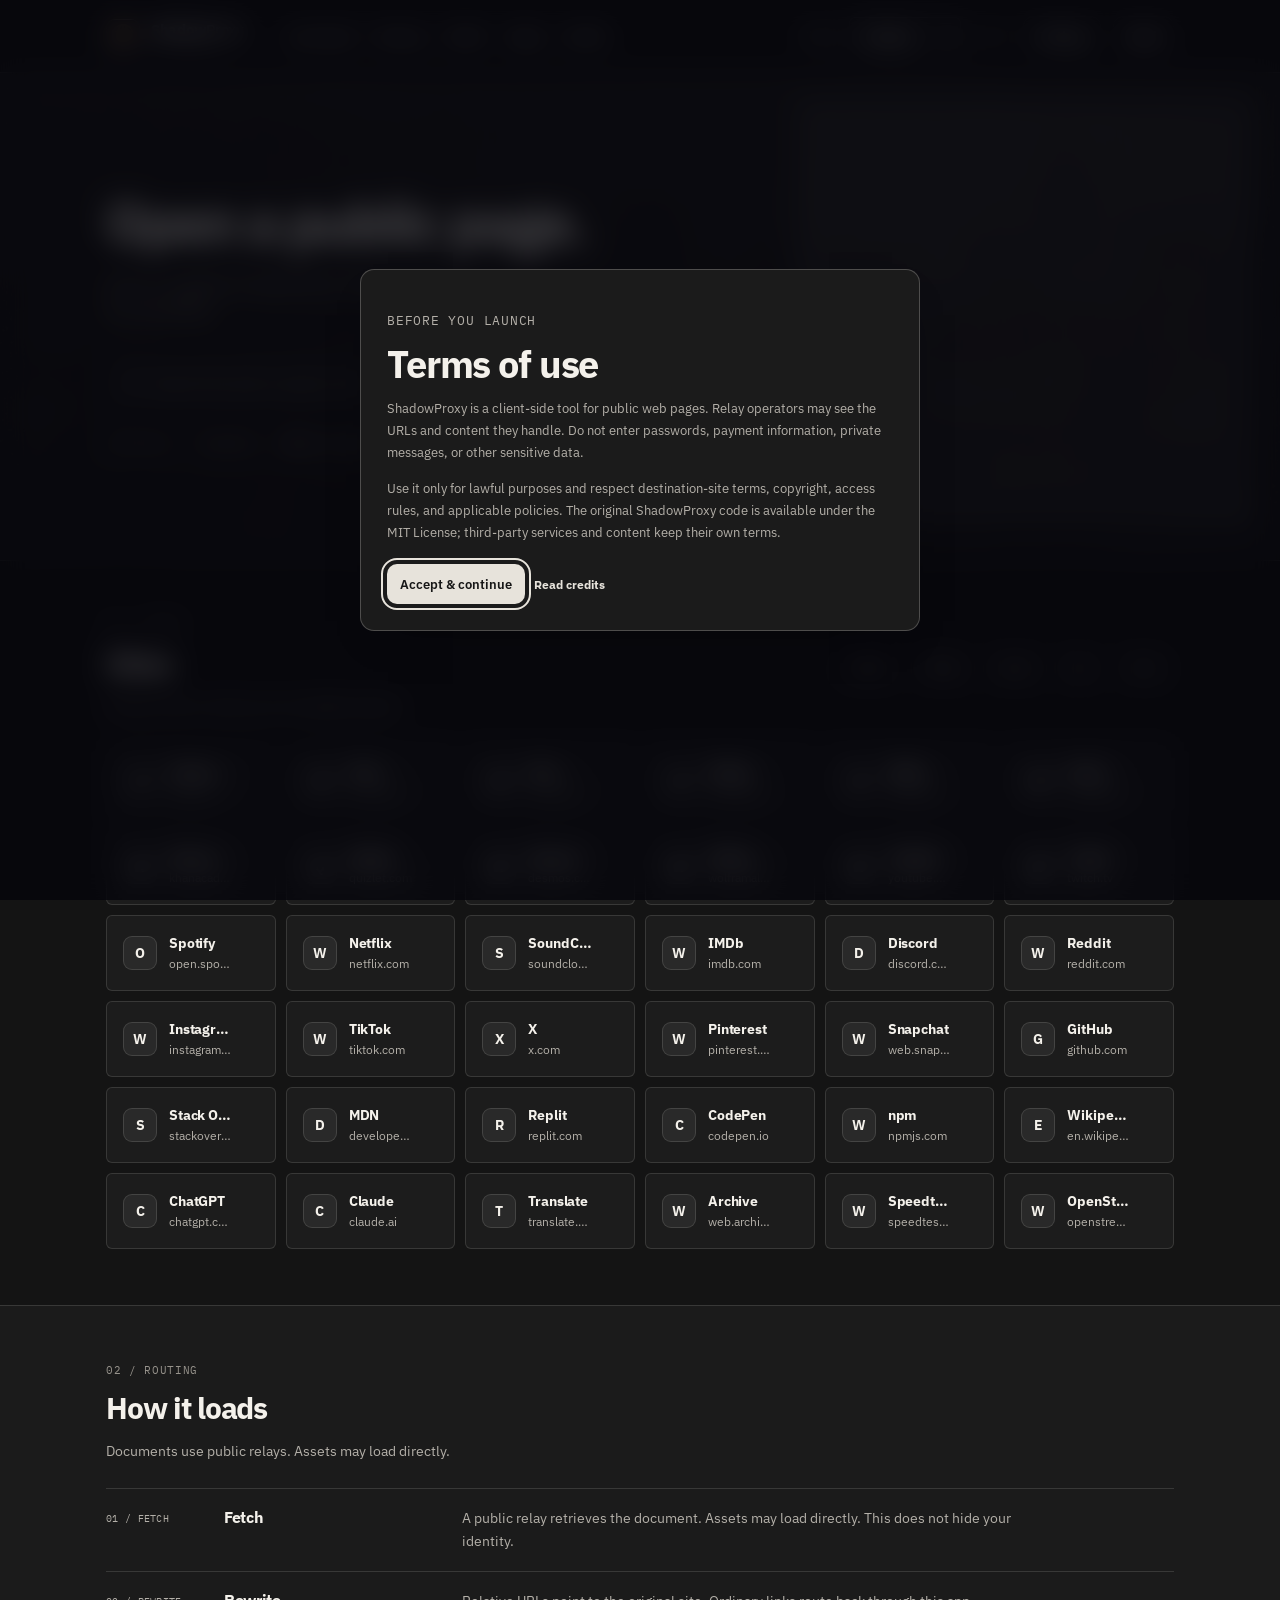
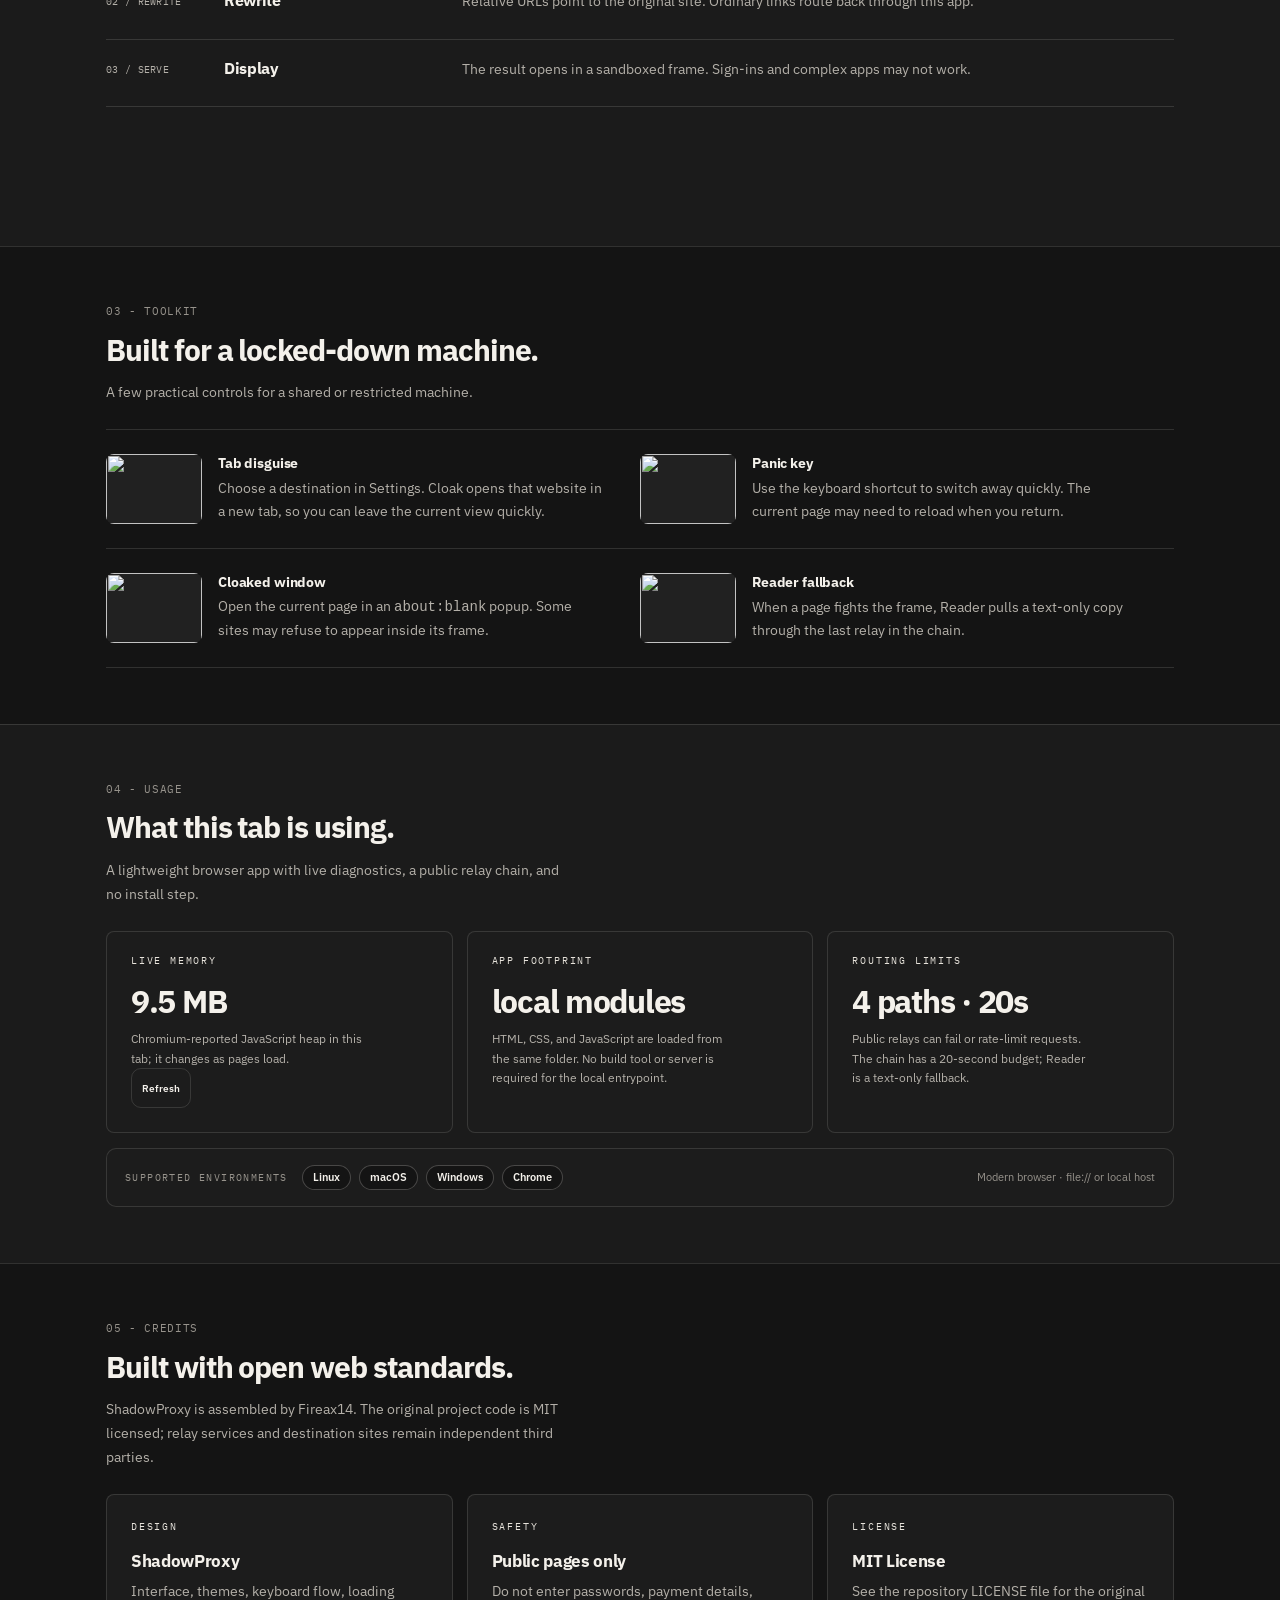
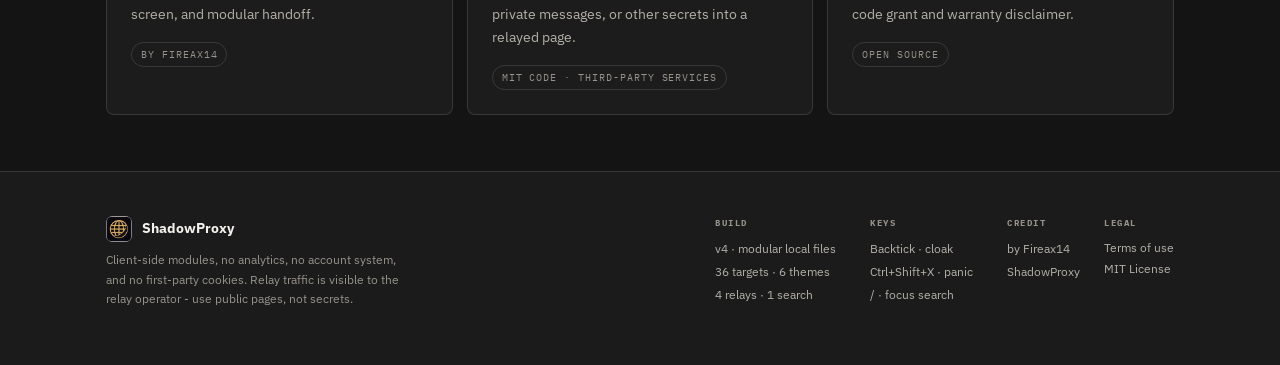
==== commit c41b7fcd: "Fix README and app review issues Improve README guidance, repair cloak behavior, harden iframe sandb" ====
--- a/RUNTHIS!.html
+++ b/RUNTHIS!.html
@@ -302,7 +302,7 @@
 </div>
 
 
-<div class="settings-panel" id="settingsPanel" aria-hidden="true"><div class="settings-card" role="dialog" aria-modal="true" aria-labelledby="settingsTitle"><div class="settings-head"><div><p class="eyebrow">preferences</p><h2 id="settingsTitle">Settings</h2></div><button class="icon-btn" id="settingsClose" type="button" aria-label="Close settings">×</button></div><label for="cloakUrl">Cloak destination</label><p class="settings-help">When you press Cloak, ShadowProxy opens this website in a new tab.</p><input id="cloakUrl" type="url" inputmode="url" placeholder="https://www.google.com/" autocomplete="off" spellcheck="false" /><div class="settings-actions"><button class="btn accent" id="settingsSave" type="button">Save</button><button class="btn" id="settingsReset" type="button">Reset</button></div></div></div>
+<div class="settings-panel" id="settingsPanel" aria-hidden="true"><div class="settings-card" role="dialog" aria-modal="true" aria-labelledby="settingsTitle"><div class="settings-head"><div><p class="eyebrow">preferences</p><h2 id="settingsTitle">Settings</h2></div><button class="icon-btn" id="settingsClose" type="button" aria-label="Close settings">×</button></div><label for="cloakUrl">Cloak destination</label><p class="settings-help">Choose the website shown by the Cloak button and the backtick or panic shortcut.</p><input id="cloakUrl" type="url" inputmode="url" placeholder="https://www.google.com/" autocomplete="off" spellcheck="false" /><div class="settings-actions"><button class="btn accent" id="settingsSave" type="button">Save</button><button class="btn" id="settingsReset" type="button">Reset</button></div></div></div>
 <div class="tos-gate on" id="tosGate" aria-hidden="false"><div class="tos-card" role="dialog" aria-modal="true" aria-labelledby="tosTitle"><p class="eyebrow">before you launch</p><h2 id="tosTitle">Terms of use</h2><p>ShadowProxy is a client-side tool for public web pages. Relay operators may see the URLs and content they handle. Do not enter passwords, payment information, private messages, or other sensitive data.</p><p>Use it only for lawful purposes and respect destination-site terms, copyright, access rules, and applicable policies. The original ShadowProxy code is available under the MIT License; third-party services and content keep their own terms.</p><div class="tos-actions"><button class="btn accent" id="tosAccept" type="button">Accept &amp; continue</button><a href="#credits">Read credits</a></div></div></div>
 
 <div class="toast" id="toast"></div>
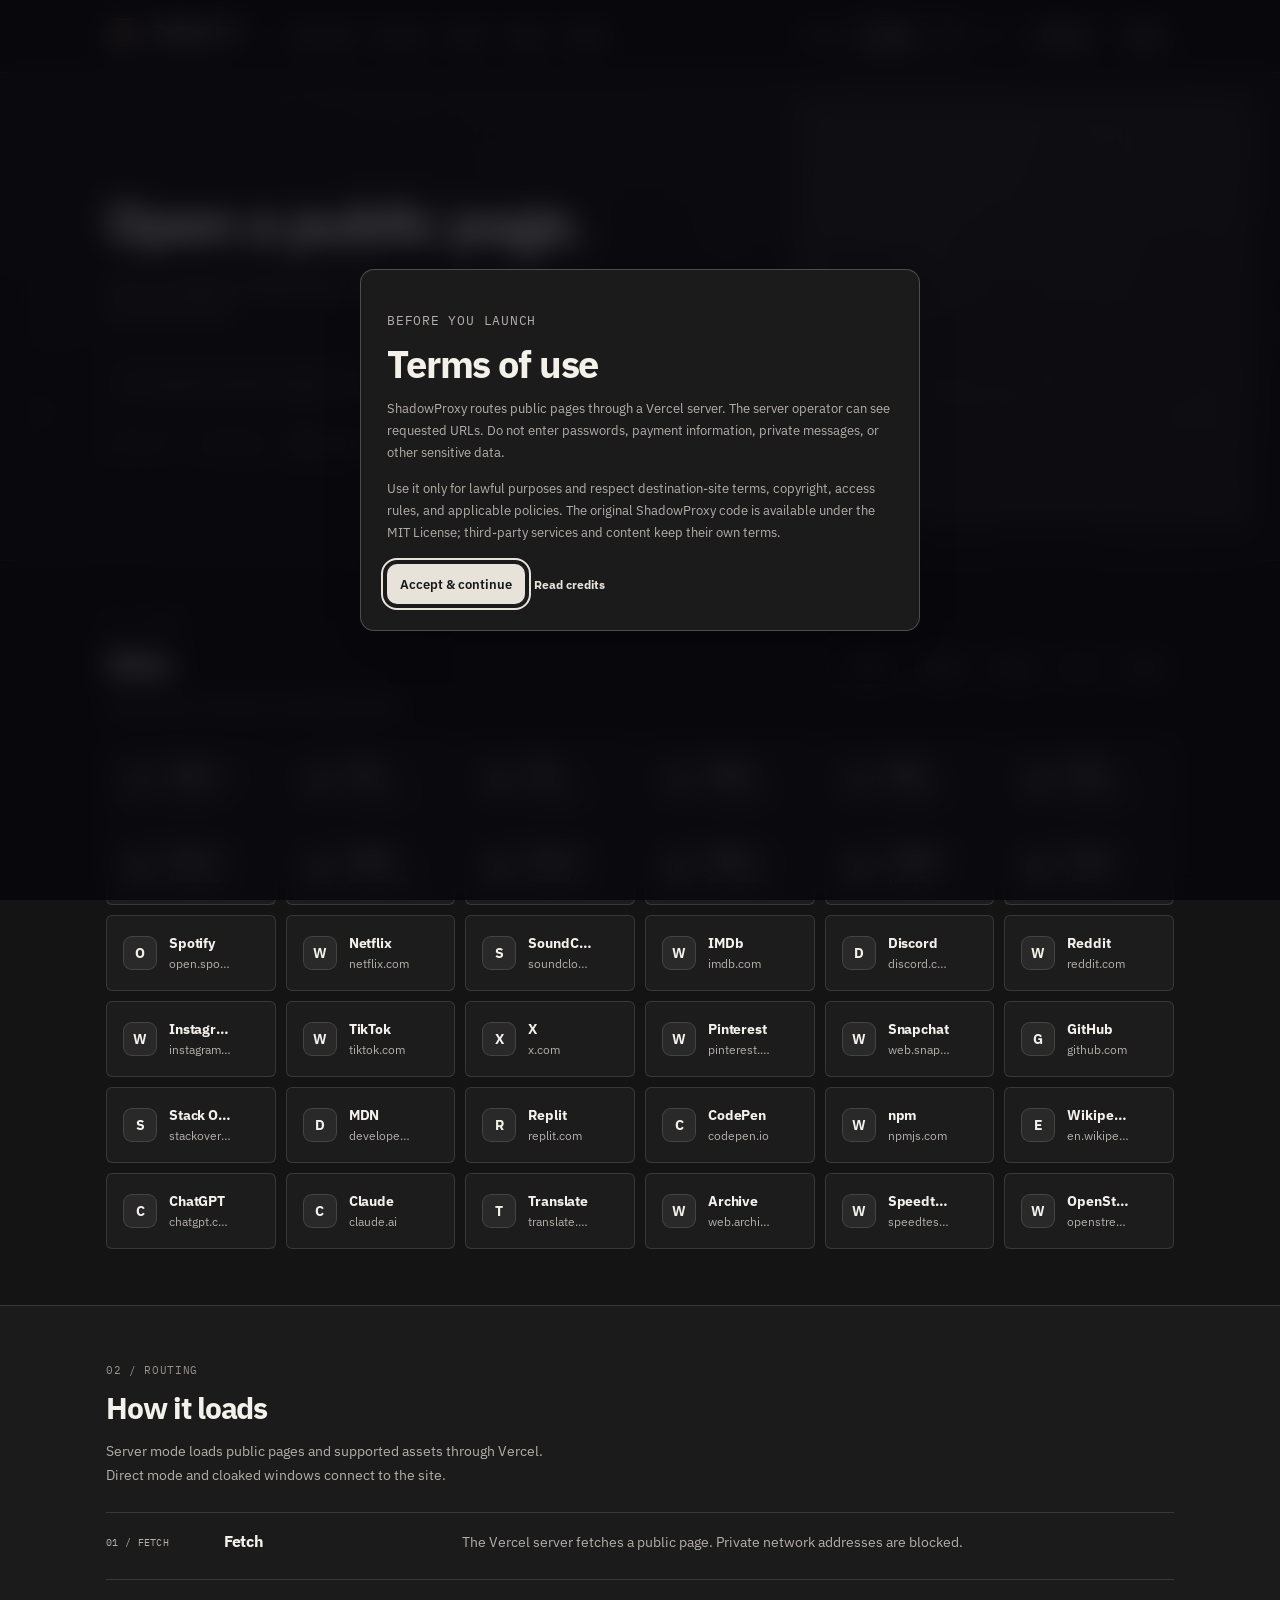
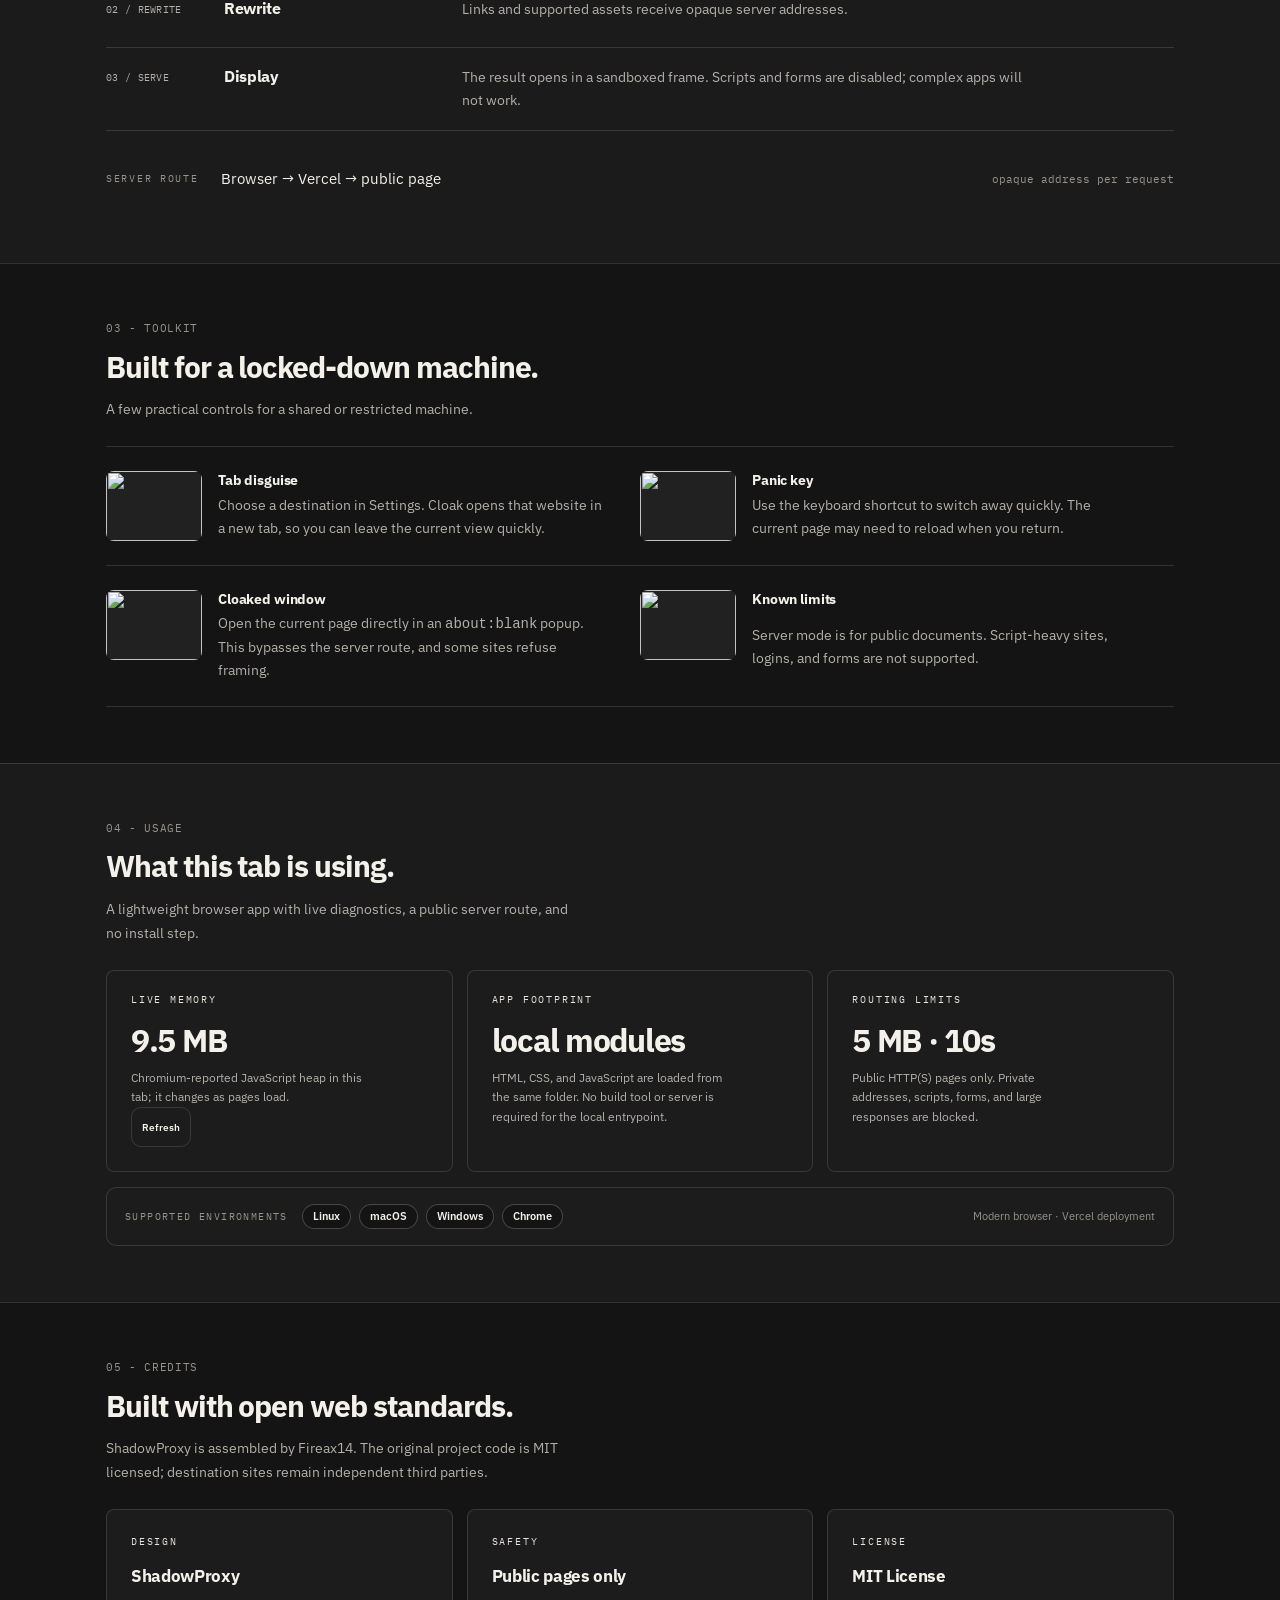
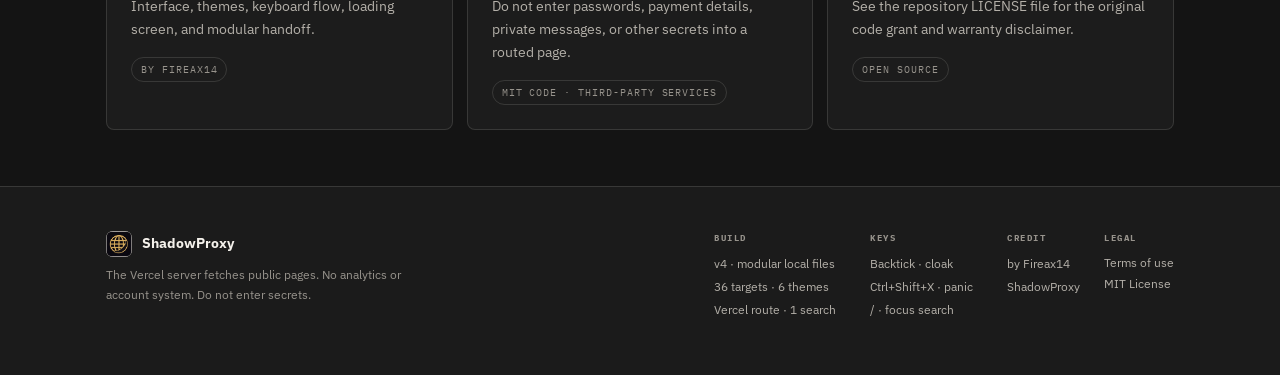
==== commit 1b2983b3: "Route public pages through Vercel with opaque addresses" ====
--- a/RUNTHIS!.html
+++ b/RUNTHIS!.html
@@ -4,7 +4,7 @@
 <meta charset="utf-8" />
 <meta name="viewport" content="width=device-width, initial-scale=1" />
 <meta name="color-scheme" content="dark light" />
-<meta name="description" content="ShadowProxy - a single-file, client-side web proxy. Paste a link, read it through a public CORS relay, sandboxed and rewritten. No server, no account." />
+<meta name="description" content="ShadowProxy routes public pages through its Vercel server using opaque addresses." />
 <title>ShadowProxy - by Fireax14</title>
 <link id="favicon" rel="icon" type="image/png" href="assets/shadowproxy-icon.png" />
 <link rel="preconnect" href="https://fonts.googleapis.com" />
@@ -22,7 +22,7 @@
 </head>
 <body>
 <div class="pointer-light" id="pointerLight" aria-hidden="true"></div>
-<div class="boot-loader" id="bootLoader" role="status" aria-live="polite" aria-label="Loading ShadowProxy"><div class="boot-orbit" aria-hidden="true"><span></span><span></span><span></span></div><div class="boot-copy"><b>Shadow<span>Proxy</span></b><small>initializing relay chain</small></div><div class="boot-progress" aria-hidden="true"><i></i></div></div>
+<div class="boot-loader" id="bootLoader" role="status" aria-live="polite" aria-label="Loading ShadowProxy"><div class="boot-orbit" aria-hidden="true"><span></span><span></span><span></span></div><div class="boot-copy"><b>Shadow<span>Proxy</span></b><small>starting server route</small></div><div class="boot-progress" aria-hidden="true"><i></i></div></div>
 <header class="top" id="top">
   <div class="wrap top-in">
     <a class="brand" href="#top" aria-label="ShadowProxy home">
@@ -55,10 +55,10 @@
     <div class="hero-bg" id="heroBg" aria-hidden="true"></div>
     <div class="hero-scrim" aria-hidden="true"></div>
     <div class="wrap hero-in">
-      <p class="kicker" data-reveal>client-side relay · v4 modular</p>
+      <p class="kicker" data-reveal>server-routed · v5</p>
       <h1 data-reveal style="--i:1">Open a public page.</h1>
       <p class="lede" data-reveal style="--i:2">
-        Enter an address or search term. Public relays may be unavailable.
+        Enter an address or search term. Public pages load through the Vercel server.
       </p>
       <form class="search" id="homeForm" data-reveal style="--i:3" autocomplete="off">
         <svg class="s-ico" viewBox="0 0 24 24" aria-hidden="true"><circle cx="11" cy="11" r="7"/><path d="m20 20-3.5-3.5"/></svg>
@@ -71,7 +71,7 @@
       <div class="under" data-reveal style="--i:4">
         <span><span class="kbd">/</span> to focus</span>
         <span class="sep"></span>
-        <span>relay chain</span>
+        <span>server route</span>
         <span class="sep"></span>
         <span><b>36</b> launch targets</span>
         <span class="sep"></span>
@@ -101,33 +101,33 @@
         <div data-reveal>
           <p class="eyebrow">02 / Routing</p>
           <h2>How it loads</h2>
-          <p class="sec-sub">Documents use public relays. Assets may load directly.</p>
+          <p class="sec-sub">Server mode loads public pages and supported assets through Vercel. Direct mode and cloaked windows connect to the site.</p>
         </div>
       </div>
       <div class="cards3">
         <div class="card" data-reveal>
           <span class="card-num">01 / FETCH</span>
           <h3>Fetch</h3>
-          <p>A public relay retrieves the document. Assets may load directly. This does not hide your identity.</p>
-          <span class="tag">cors.dev · allorigins · cors.lol</span>
+          <p>The Vercel server fetches a public page. Private network addresses are blocked.</p>
+          <span class="tag">Vercel Function · public HTTP(S)</span>
         </div>
         <div class="card" data-reveal style="--i:1">
           <span class="card-num">02 / REWRITE</span>
           <h3>Rewrite</h3>
-          <p>Relative URLs point to the original site. Ordinary links route back through this app.</p>
-          <span class="tag">base injection · csp strip</span>
+          <p>Links and supported assets receive opaque server addresses.</p>
+          <span class="tag">encrypted URL token · HTML rewrite</span>
         </div>
         <div class="card" data-reveal style="--i:2">
           <span class="card-num">03 / SERVE</span>
           <h3>Display</h3>
-          <p>The result opens in a sandboxed frame. Sign-ins and complex apps may not work.</p>
-          <span class="tag">sandboxed srcdoc · per-tab state</span>
+          <p>The result opens in a sandboxed frame. Scripts and forms are disabled; complex apps will not work.</p>
+          <span class="tag">sandboxed frame · per-tab state</span>
         </div>
       </div>
       <div class="chain" data-reveal>
-        <span class="chain-label">relay chain</span>
+        <span class="chain-label">server route</span>
         <div class="chain-row" id="chainRow"></div>
-        <span class="chain-note">failover left → right</span>
+        <span class="chain-note">opaque address per request</span>
       </div>
     </div>
   </section>
@@ -155,12 +155,12 @@
         <div class="tool" data-reveal style="--i:2">
           <img class="tool-image" src="https://images.unsplash.com/photo-1498050108023-c5249f4df085?auto=format&fit=crop&w=640&q=80&fm=jpg" alt="" loading="lazy" decoding="async" />
           <h3>Cloaked window</h3>
-          <p>Open the current page in an <code>about:blank</code> popup. Some sites may refuse to appear inside its frame.</p>
+          <p>Open the current page directly in an <code>about:blank</code> popup. This bypasses the server route, and some sites refuse framing.</p>
         </div>
         <div class="tool" data-reveal style="--i:3">
           <img class="tool-image" src="https://images.unsplash.com/photo-1517842645767-c639042777db?auto=format&fit=crop&w=640&q=80&fm=jpg" alt="" loading="lazy" decoding="async" />
-          <h3>Reader fallback</h3>
-          <p>When a page fights the frame, Reader pulls a text-only copy through the last relay in the chain.</p>
+          <h3>Known limits</h3>
+          <p>Server mode is for public documents. Script-heavy sites, logins, and forms are not supported.</p>
         </div>
       </div>
     </div>
@@ -168,17 +168,17 @@
 
   <section class="sec alt" id="usage">
     <div class="wrap">
-      <div class="sec-head"><div data-reveal><p class="eyebrow">04 - usage</p><h2>What this tab is using.</h2><p class="sec-sub">A lightweight browser app with live diagnostics, a public relay chain, and no install step.</p></div></div>
+      <div class="sec-head"><div data-reveal><p class="eyebrow">04 - usage</p><h2>What this tab is using.</h2><p class="sec-sub">A lightweight browser app with live diagnostics, a public server route, and no install step.</p></div></div>
       <div class="usage-grid">
         <article class="usage-card" data-reveal><span class="usage-kicker">LIVE MEMORY</span><strong id="usageMemory">checking…</strong><p id="usageMemoryNote">Chromium exposes heap metrics; other browsers report availability.</p><button class="btn ghost usage-refresh" id="usageRefresh" type="button">Refresh</button></article>
         <article class="usage-card" data-reveal style="--i:1"><span class="usage-kicker">APP FOOTPRINT</span><strong id="usageFootprint">local modules</strong><p>HTML, CSS, and JavaScript are loaded from the same folder. No build tool or server is required for the local entrypoint.</p></article>
-        <article class="usage-card" data-reveal style="--i:2"><span class="usage-kicker">ROUTING LIMITS</span><strong>4 paths · 20s</strong><p>Public relays can fail or rate-limit requests. The chain has a 20-second budget; Reader is a text-only fallback.</p></article>
-      </div>
-      <div class="platform-strip" data-reveal><span class="platform-label">SUPPORTED ENVIRONMENTS</span><span class="platform-pill">Linux</span><span class="platform-pill">macOS</span><span class="platform-pill">Windows</span><span class="platform-pill">Chrome</span><span class="platform-note">Modern browser · file:// or local host</span></div>
+        <article class="usage-card" data-reveal style="--i:2"><span class="usage-kicker">ROUTING LIMITS</span><strong>5 MB · 10s</strong><p>Public HTTP(S) pages only. Private addresses, scripts, forms, and large responses are blocked.</p></article>
+      </div>
+      <div class="platform-strip" data-reveal><span class="platform-label">SUPPORTED ENVIRONMENTS</span><span class="platform-pill">Linux</span><span class="platform-pill">macOS</span><span class="platform-pill">Windows</span><span class="platform-pill">Chrome</span><span class="platform-note">Modern browser · Vercel deployment</span></div>
     </div>
   </section>
   <section class="sec" id="credits">
-    <div class="wrap"><div class="sec-head"><div data-reveal><p class="eyebrow">05 - credits</p><h2>Built with open web standards.</h2><p class="sec-sub">ShadowProxy is assembled by Fireax14. The original project code is MIT licensed; relay services and destination sites remain independent third parties.</p></div></div><div class="cards3"><div class="card" data-reveal><span class="card-num">DESIGN</span><h3>ShadowProxy</h3><p>Interface, themes, keyboard flow, loading screen, and modular handoff.</p><span class="tag">by Fireax14</span></div><div class="card" data-reveal style="--i:1"><span class="card-num">SAFETY</span><h3>Public pages only</h3><p>Do not enter passwords, payment details, private messages, or other secrets into a relayed page.</p><span class="tag">MIT code · third-party services</span></div><div class="card" data-reveal style="--i:2"><span class="card-num">LICENSE</span><h3>MIT License</h3><p>See the repository LICENSE file for the original code grant and warranty disclaimer.</p><span class="tag">open source</span></div></div></div>
+    <div class="wrap"><div class="sec-head"><div data-reveal><p class="eyebrow">05 - credits</p><h2>Built with open web standards.</h2><p class="sec-sub">ShadowProxy is assembled by Fireax14. The original project code is MIT licensed; destination sites remain independent third parties.</p></div></div><div class="cards3"><div class="card" data-reveal><span class="card-num">DESIGN</span><h3>ShadowProxy</h3><p>Interface, themes, keyboard flow, loading screen, and modular handoff.</p><span class="tag">by Fireax14</span></div><div class="card" data-reveal style="--i:1"><span class="card-num">SAFETY</span><h3>Public pages only</h3><p>Do not enter passwords, payment details, private messages, or other secrets into a routed page.</p><span class="tag">MIT code · third-party services</span></div><div class="card" data-reveal style="--i:2"><span class="card-num">LICENSE</span><h3>MIT License</h3><p>See the repository LICENSE file for the original code grant and warranty disclaimer.</p><span class="tag">open source</span></div></div></div>
   </section>
 </main>
 
@@ -189,14 +189,14 @@
         <span class="mark foot-mark"><img src="assets/shadowproxy-icon.png" alt="" width="26" height="26" loading="lazy" /></span>
         ShadowProxy
       </div>
-      <p>Client-side modules, no analytics, no account system, and no first-party cookies. Relay traffic is visible to the relay operator - use public pages, not secrets.</p>
+      <p>The Vercel server fetches public pages. No analytics or account system. Do not enter secrets.</p>
     </div>
     <div class="foot-right">
       <div class="foot-col">
         <b>Build</b>
         <span>v4 · modular local files</span>
         <span>36 targets · 6 themes</span>
-        <span>4 relays · 1 search</span>
+        <span>Vercel route · 1 search</span>
       </div>
       <div class="foot-col">
         <b>Keys</b>
@@ -227,8 +227,8 @@
     <div class="stage-tabs" id="stageTabs" role="tablist" aria-label="Open pages"></div>
     <button class="stage-new" id="stageNew" type="button" title="New tab">+</button>
     <div class="stage-acts">
-      <span class="relay-chip" id="relayChip">relay idle</span>
-      <button class="icon-btn" id="stealthBtn" type="button" title="Open in cloaked window">
+      <span class="relay-chip" id="relayChip">server idle</span>
+      <button class="icon-btn" id="stealthBtn" type="button" title="Open direct in cloaked window" aria-label="Open direct in cloaked window">
         <svg viewBox="0 0 24 24" aria-hidden="true"><path d="M14 4h6v6M20 4l-8 8"/><path d="M18 14v5a1 1 0 0 1-1 1H5a1 1 0 0 1-1-1V7a1 1 0 0 1 1-1h5"/></svg>
       </button>
       <button class="icon-btn" id="stageClose" type="button" title="Close viewer">
@@ -244,7 +244,7 @@
       <label class="sr-only" for="stageMode">Load mode</label>
       <select id="stageMode">
         <option value="proxy">Proxy</option>
-        <option value="reader">Reader</option>
+
         <option value="direct">Direct</option>
         <option value="tab">New tab</option>
       </select>
@@ -302,8 +302,8 @@
 </div>
 
 
-<div class="settings-panel" id="settingsPanel" aria-hidden="true"><div class="settings-card" role="dialog" aria-modal="true" aria-labelledby="settingsTitle"><div class="settings-head"><div><p class="eyebrow">preferences</p><h2 id="settingsTitle">Settings</h2></div><button class="icon-btn" id="settingsClose" type="button" aria-label="Close settings">×</button></div><label for="cloakUrl">Cloak destination</label><p class="settings-help">Choose the website shown by the Cloak button and the backtick or panic shortcut.</p><input id="cloakUrl" type="url" inputmode="url" placeholder="https://www.google.com/" autocomplete="off" spellcheck="false" /><div class="settings-actions"><button class="btn accent" id="settingsSave" type="button">Save</button><button class="btn" id="settingsReset" type="button">Reset</button></div></div></div>
-<div class="tos-gate on" id="tosGate" aria-hidden="false"><div class="tos-card" role="dialog" aria-modal="true" aria-labelledby="tosTitle"><p class="eyebrow">before you launch</p><h2 id="tosTitle">Terms of use</h2><p>ShadowProxy is a client-side tool for public web pages. Relay operators may see the URLs and content they handle. Do not enter passwords, payment information, private messages, or other sensitive data.</p><p>Use it only for lawful purposes and respect destination-site terms, copyright, access rules, and applicable policies. The original ShadowProxy code is available under the MIT License; third-party services and content keep their own terms.</p><div class="tos-actions"><button class="btn accent" id="tosAccept" type="button">Accept &amp; continue</button><a href="#credits">Read credits</a></div></div></div>
+<div class="settings-panel" id="settingsPanel" aria-hidden="true"><div class="settings-card" role="dialog" aria-modal="true" aria-labelledby="settingsTitle"><div class="settings-head"><div><p class="eyebrow">preferences</p><h2 id="settingsTitle">Settings</h2></div><button class="icon-btn" id="settingsClose" type="button" aria-label="Close settings">×</button></div><label for="cloakUrl">Cloak destination</label><p class="settings-help">When you press Cloak, ShadowProxy opens this website in a new tab.</p><input id="cloakUrl" type="url" inputmode="url" placeholder="https://www.google.com/" autocomplete="off" spellcheck="false" /><div class="settings-actions"><button class="btn accent" id="settingsSave" type="button">Save</button><button class="btn" id="settingsReset" type="button">Reset</button></div></div></div>
+<div class="tos-gate on" id="tosGate" aria-hidden="false"><div class="tos-card" role="dialog" aria-modal="true" aria-labelledby="tosTitle"><p class="eyebrow">before you launch</p><h2 id="tosTitle">Terms of use</h2><p>ShadowProxy routes public pages through a Vercel server. The server operator can see requested URLs. Do not enter passwords, payment information, private messages, or other sensitive data.</p><p>Use it only for lawful purposes and respect destination-site terms, copyright, access rules, and applicable policies. The original ShadowProxy code is available under the MIT License; third-party services and content keep their own terms.</p><div class="tos-actions"><button class="btn accent" id="tosAccept" type="button">Accept &amp; continue</button><a href="#credits">Read credits</a></div></div></div>
 
 <div class="toast" id="toast"></div>
 
--- a/shadowproxy.css
+++ b/shadowproxy.css
@@ -395,6 +395,7 @@
   .stab.on{background:var(--surface2);border-color:var(--line2);color:var(--text)}
   .stab .fav{width:17px;height:17px;border-radius:4px;border:0;background:transparent}
   .stab .fav img{width:14px;height:14px}
+  .stab-select{display:flex;align-items:center;gap:7px;min-width:0;padding:0;border:0;background:none;color:inherit;cursor:pointer}
   .stab b{font-size:11.5px;font-weight:600;white-space:nowrap;overflow:hidden;text-overflow:ellipsis;max-width:140px}
   .stab .x{
     appearance:none;background:none;border:0;color:var(--dim2);cursor:pointer;
@@ -444,7 +445,7 @@
   .stage-bar select option{background:var(--bg-3);color:var(--text)}
   .stage-go{
     appearance:none;cursor:pointer;border:0;border-radius:10px;padding:10px 16px;
-    background:none;color:var(--acc-ink);
+    background:var(--acc);color:var(--acc-ink);
     font:700 12px/1 var(--f-ui);
   }
   .stage-go:hover{filter:brightness(1.07)}
@@ -805,3 +806,6 @@
 html[data-theme="ice"] .pointer-light,html[data-theme="paper"] .pointer-light{mix-blend-mode:multiply;background:#55534e;}
 html[data-theme="ice"] .pointer-light.is-active,html[data-theme="paper"] .pointer-light.is-active{opacity:.035;}
 @media(hover:none),(pointer:coarse),(prefers-reduced-motion:reduce){.pointer-light{display:none!important;}}
+
+@media(max-width:1000px){.top-in>.nav{display:flex;order:3;width:100%;margin:0;gap:20px;overflow-x:auto;white-space:nowrap;scrollbar-width:thin}.top-in>.nav a{flex:none}section[id]{scroll-margin-top:180px}}
+@media(max-width:720px){.hero{padding-top:190px}}
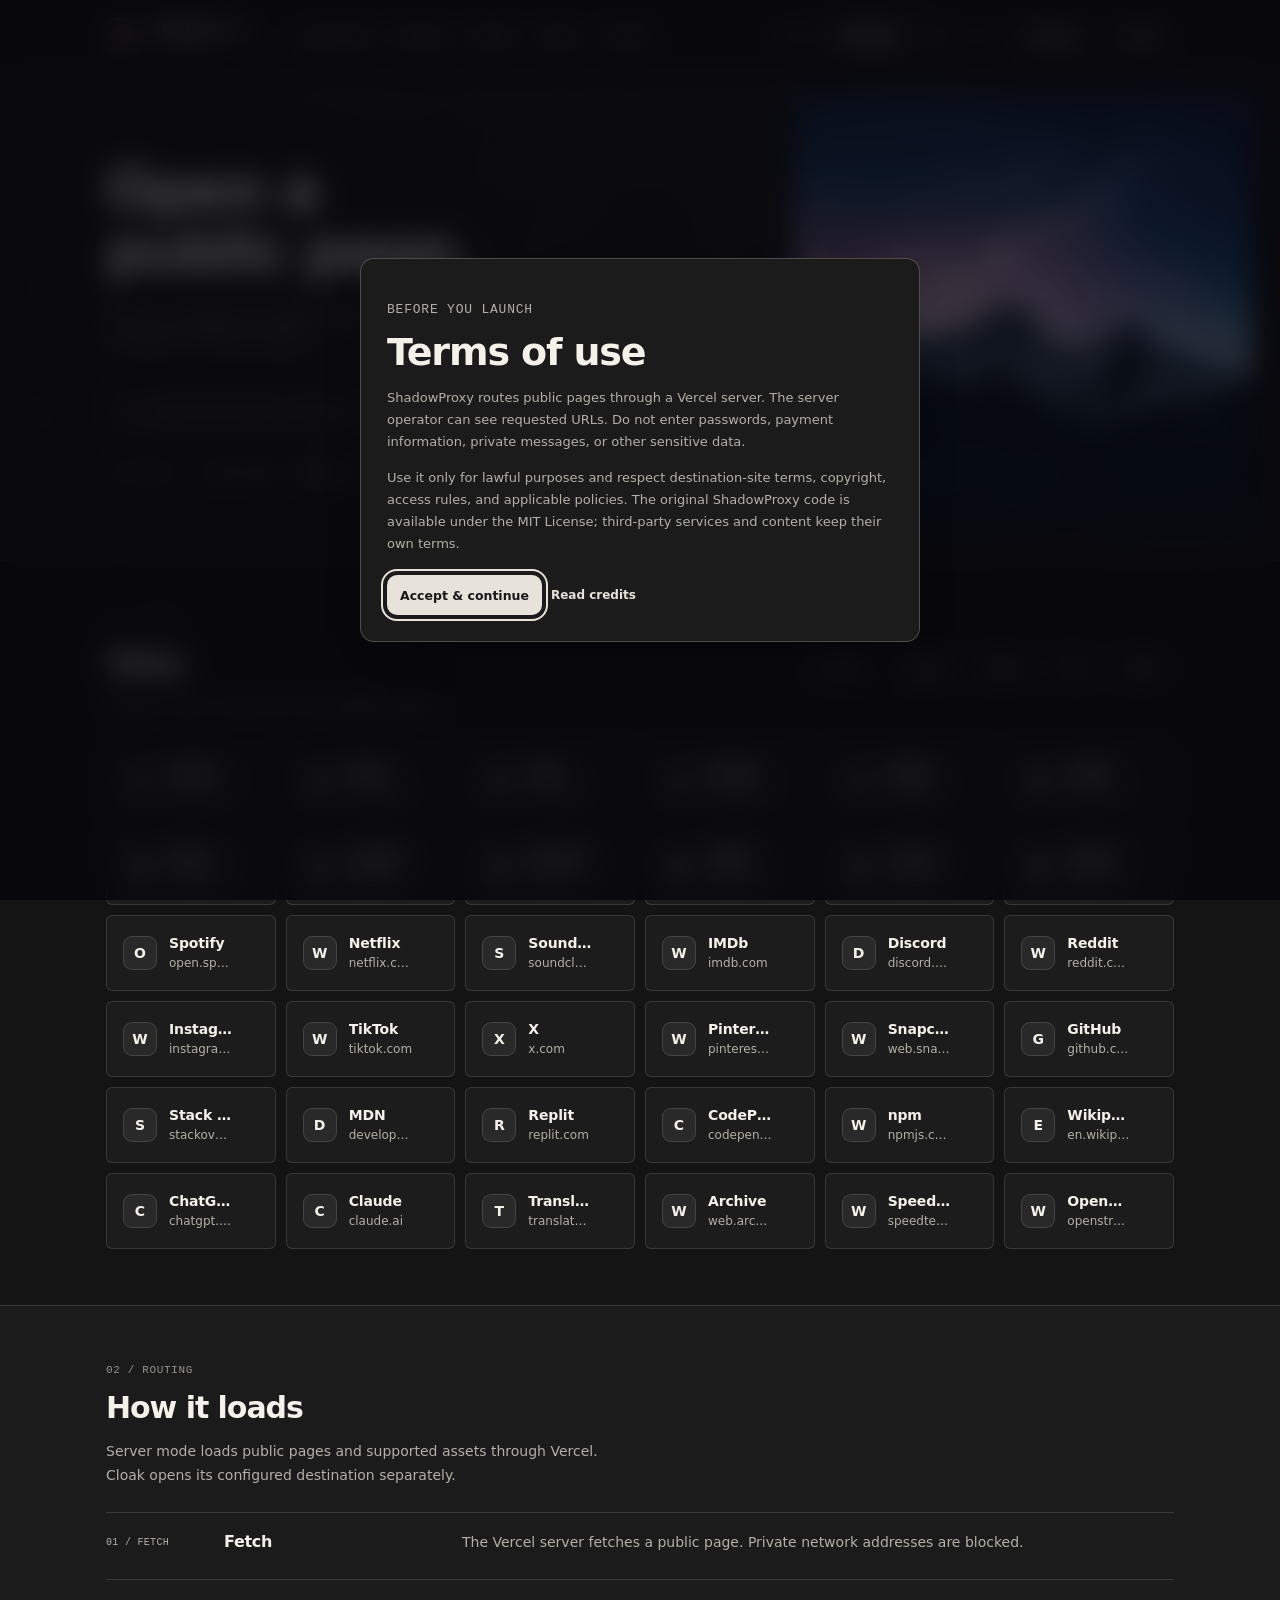
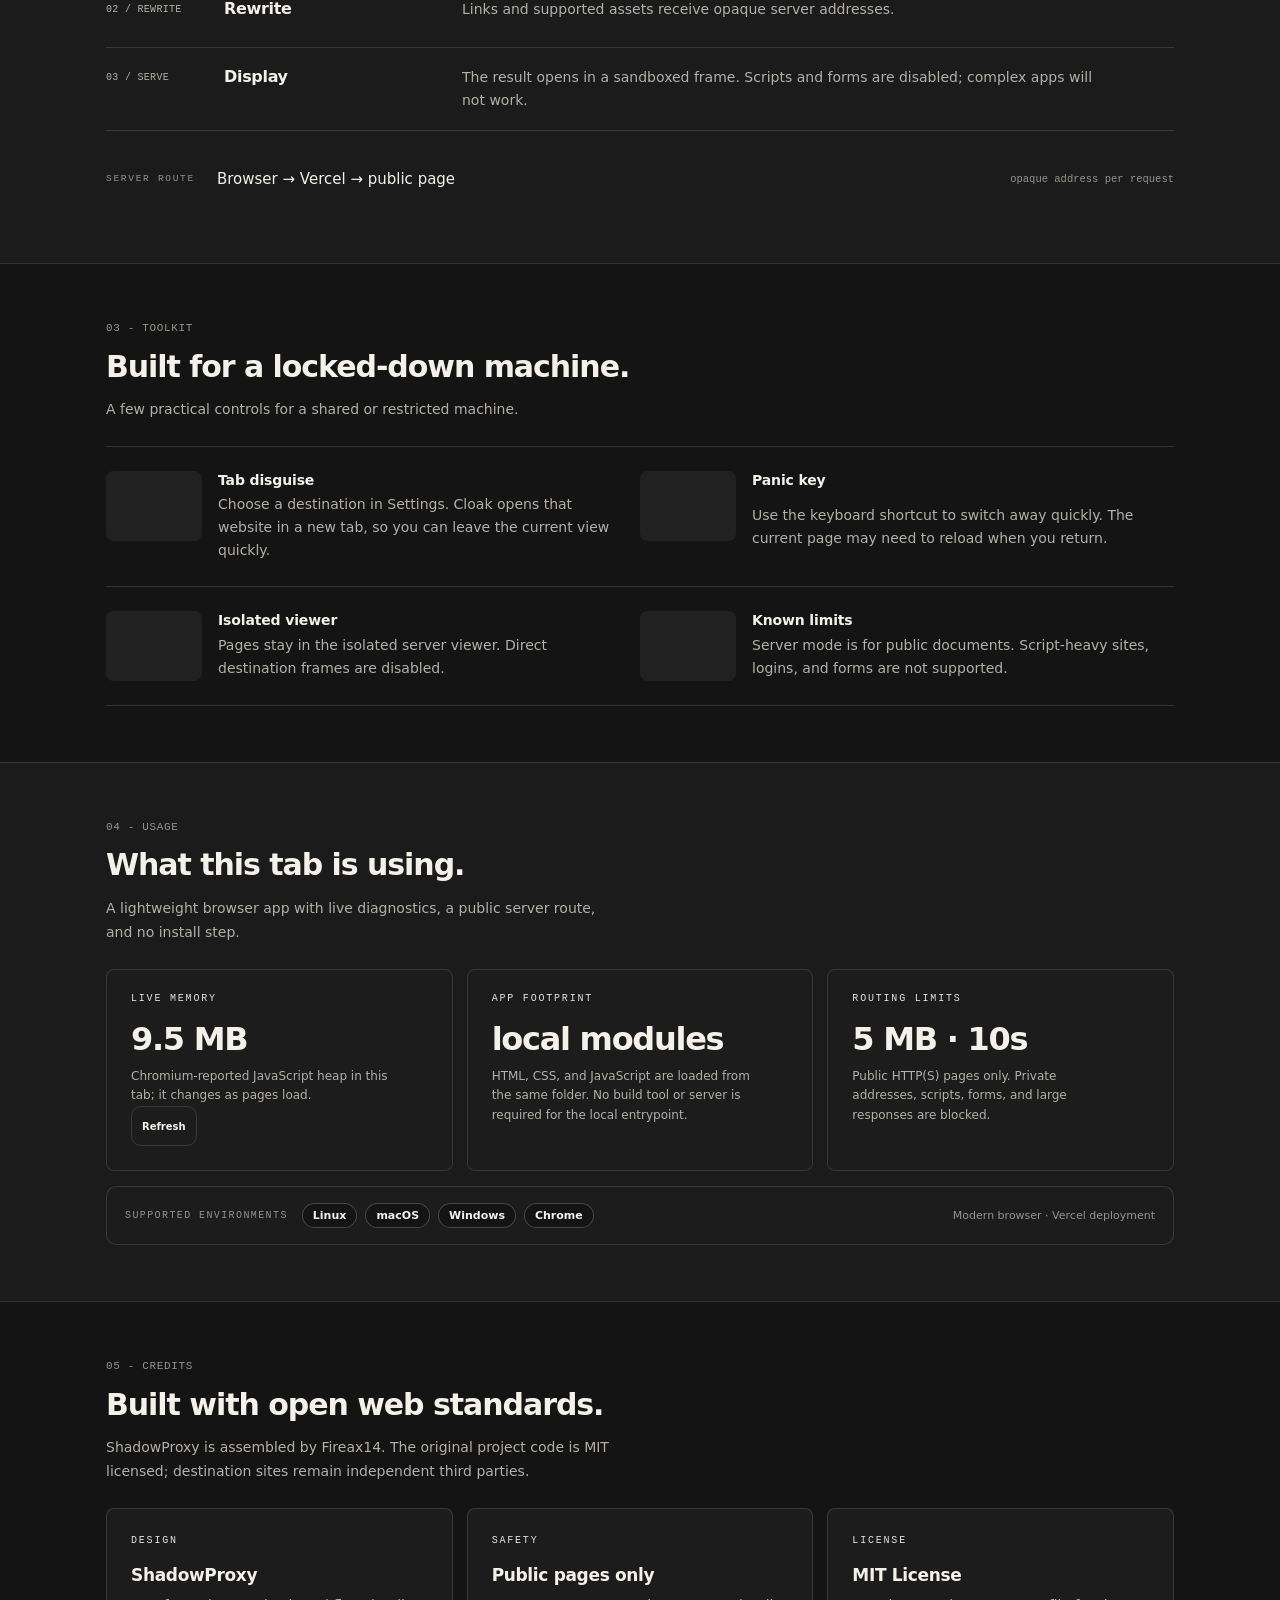
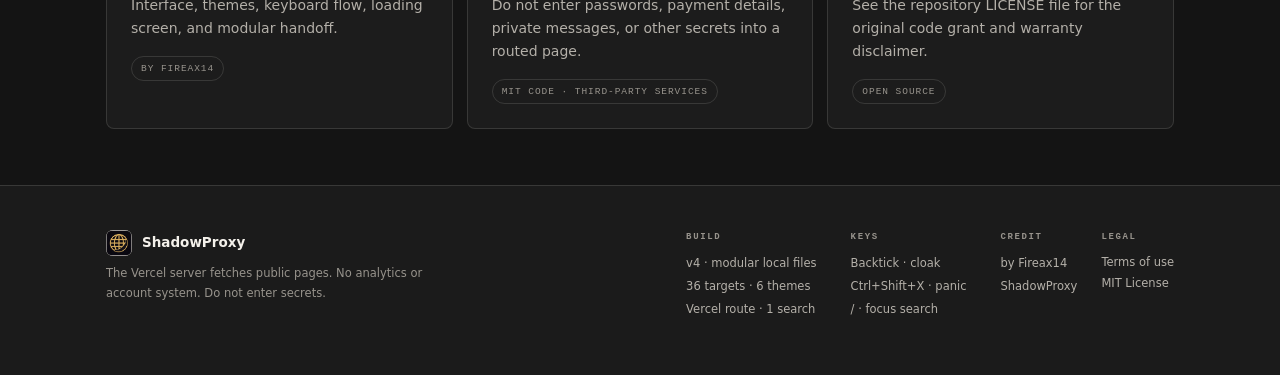
==== commit d9a26e6d: "Harden routed viewer security boundary" ====
--- a/RUNTHIS!.html
+++ b/RUNTHIS!.html
@@ -7,17 +7,6 @@
 <meta name="description" content="ShadowProxy routes public pages through its Vercel server using opaque addresses." />
 <title>ShadowProxy - by Fireax14</title>
 <link id="favicon" rel="icon" type="image/png" href="assets/shadowproxy-icon.png" />
-<link rel="preconnect" href="https://fonts.googleapis.com" />
-<link rel="preconnect" href="https://fonts.gstatic.com" crossorigin />
-<link href="https://fonts.googleapis.com/css2?family=IBM+Plex+Sans:wght@400;500;600;700&family=IBM+Plex+Mono:wght@400;500&display=swap" rel="stylesheet" />
-<script>
-  try {
-    var savedTheme = localStorage.getItem('sp.theme');
-    if (savedTheme && /^(midnight|aurora|ember|ice|paper|terminal)$/.test(savedTheme)) {
-      document.documentElement.setAttribute('data-theme', savedTheme);
-    }
-  } catch (e) {}
-</script>
 <link rel="stylesheet" href="shadowproxy.css" />
 </head>
 <body>
@@ -101,7 +90,7 @@
         <div data-reveal>
           <p class="eyebrow">02 / Routing</p>
           <h2>How it loads</h2>
-          <p class="sec-sub">Server mode loads public pages and supported assets through Vercel. Direct mode and cloaked windows connect to the site.</p>
+          <p class="sec-sub">Server mode loads public pages and supported assets through Vercel. Cloak opens its configured destination separately.</p>
         </div>
       </div>
       <div class="cards3">
@@ -143,22 +132,22 @@
       </div>
       <div class="cards4">
         <div class="tool" data-reveal>
-          <img class="tool-image" src="https://images.unsplash.com/photo-1497366216548-37526070297c?auto=format&fit=crop&w=640&q=80&fm=jpg" alt="" loading="lazy" decoding="async" />
+          <img class="tool-image" src="assets/themes/paper.webp" alt="" loading="lazy" decoding="async" />
           <h3>Tab disguise</h3>
           <p>Choose a destination in Settings. Cloak opens that website in a new tab, so you can leave the current view quickly.</p>
         </div>
         <div class="tool" data-reveal style="--i:1">
-          <img class="tool-image" src="https://images.unsplash.com/photo-1516321318423-f06f85e504b3?auto=format&fit=crop&w=640&q=80&fm=jpg" alt="" loading="lazy" decoding="async" />
+          <img class="tool-image" src="assets/themes/tool-work.webp" alt="" loading="lazy" decoding="async" />
           <h3>Panic key</h3>
           <p>Use the keyboard shortcut to switch away quickly. The current page may need to reload when you return.</p>
         </div>
         <div class="tool" data-reveal style="--i:2">
-          <img class="tool-image" src="https://images.unsplash.com/photo-1498050108023-c5249f4df085?auto=format&fit=crop&w=640&q=80&fm=jpg" alt="" loading="lazy" decoding="async" />
-          <h3>Cloaked window</h3>
-          <p>Open the current page directly in an <code>about:blank</code> popup. This bypasses the server route, and some sites refuse framing.</p>
+          <img class="tool-image" src="assets/themes/tool-code.webp" alt="" loading="lazy" decoding="async" />
+          <h3>Isolated viewer</h3>
+          <p>Pages stay in the isolated server viewer. Direct destination frames are disabled.</p>
         </div>
         <div class="tool" data-reveal style="--i:3">
-          <img class="tool-image" src="https://images.unsplash.com/photo-1517842645767-c639042777db?auto=format&fit=crop&w=640&q=80&fm=jpg" alt="" loading="lazy" decoding="async" />
+          <img class="tool-image" src="assets/themes/tool-notes.webp" alt="" loading="lazy" decoding="async" />
           <h3>Known limits</h3>
           <p>Server mode is for public documents. Script-heavy sites, logins, and forms are not supported.</p>
         </div>
@@ -228,9 +217,6 @@
     <button class="stage-new" id="stageNew" type="button" title="New tab">+</button>
     <div class="stage-acts">
       <span class="relay-chip" id="relayChip">server idle</span>
-      <button class="icon-btn" id="stealthBtn" type="button" title="Open direct in cloaked window" aria-label="Open direct in cloaked window">
-        <svg viewBox="0 0 24 24" aria-hidden="true"><path d="M14 4h6v6M20 4l-8 8"/><path d="M18 14v5a1 1 0 0 1-1 1H5a1 1 0 0 1-1-1V7a1 1 0 0 1 1-1h5"/></svg>
-      </button>
       <button class="icon-btn" id="stageClose" type="button" title="Close viewer">
         <svg viewBox="0 0 24 24" aria-hidden="true"><path d="M6 6l12 12M18 6L6 18"/></svg>
       </button>
@@ -245,8 +231,6 @@
       <select id="stageMode">
         <option value="proxy">Proxy</option>
 
-        <option value="direct">Direct</option>
-        <option value="tab">New tab</option>
       </select>
     </div>
     <button class="stage-go" id="stageGo" type="button">Open page</button>
--- a/shadowproxy.css
+++ b/shadowproxy.css
@@ -17,7 +17,7 @@
     --surface:rgba(255,255,255,.045); --surface2:rgba(255,255,255,.08);
     --acc:#8b5cf6; --acc2:#22d3ee; --acc-ink:#0a0a12; --glow:rgba(139,92,246,.32);
     --header:rgba(7,7,12,.66);
-    --photo:url("https://images.unsplash.com/photo-1462331940025-496dfbfc7564?auto=format&fit=crop&w=1800&q=70");
+    --photo:url("assets/themes/midnight.webp");
     --photo-grad:none;
     --scrim:none;
     --shadow:0 30px 90px -40px rgba(0,0,0,.9);
@@ -29,7 +29,7 @@
     --surface:rgba(255,255,255,.045); --surface2:rgba(255,255,255,.08);
     --acc:#2dd4bf; --acc2:#a3e635; --acc-ink:#04120f; --glow:rgba(45,212,191,.30);
     --header:rgba(5,11,10,.66);
-    --photo:url("https://images.unsplash.com/photo-1441974231531-c6227db76b6e?auto=format&fit=crop&w=1800&q=70");
+    --photo:url("assets/themes/aurora.webp");
     --photo-grad:none;
     --scrim:none;
     --shadow:0 30px 90px -40px rgba(0,0,0,.9);
@@ -41,7 +41,7 @@
     --surface:rgba(255,255,255,.045); --surface2:rgba(255,255,255,.08);
     --acc:#f97316; --acc2:#fbbf24; --acc-ink:#160a03; --glow:rgba(249,115,22,.28);
     --header:rgba(11,7,5,.66);
-    --photo:url("https://images.unsplash.com/photo-1509316785289-025f5b846b35?auto=format&fit=crop&w=1800&q=70");
+    --photo:url("assets/themes/ember.webp");
     --photo-grad:none;
     --scrim:none;
     --shadow:0 30px 90px -40px rgba(0,0,0,.9);
@@ -53,7 +53,7 @@
     --surface:rgba(255,255,255,.72); --surface2:#ffffff;
     --acc:#0284c7; --acc2:#6366f1; --acc-ink:#ffffff; --glow:rgba(2,132,199,.22);
     --header:rgba(255,255,255,.72);
-    --photo:url("https://images.unsplash.com/photo-1483728642387-6c3bdd6c93e5?auto=format&fit=crop&w=1800&q=70");
+    --photo:url("assets/themes/ice.webp");
     --photo-grad:none;
     --scrim:none;
     --shadow:0 30px 90px -46px rgba(15,35,60,.35);
@@ -65,7 +65,7 @@
     --surface:rgba(255,255,255,.66); --surface2:#fffaf0;
     --acc:#b45309; --acc2:#0f766e; --acc-ink:#fff8ec; --glow:rgba(180,83,9,.18);
     --header:rgba(246,241,231,.74);
-    --photo:url("https://images.unsplash.com/photo-1497366216548-37526070297c?auto=format&fit=crop&w=1800&q=70");
+    --photo:url("assets/themes/paper.webp");
     --photo-grad:none;
     --scrim:none;
     --shadow:0 30px 90px -46px rgba(60,40,10,.30);
@@ -77,7 +77,7 @@
     --surface:rgba(120,255,160,.045); --surface2:rgba(120,255,160,.08);
     --acc:#22c55e; --acc2:#84cc16; --acc-ink:#02120a; --glow:rgba(34,197,94,.28);
     --header:rgba(3,6,4,.70);
-    --photo:url("https://images.unsplash.com/photo-1526374965328-7f61d4dc18c5?auto=format&fit=crop&w=1800&q=70");
+    --photo:url("assets/themes/terminal.webp");
     --photo-grad:none;
     --scrim:none;
     --shadow:0 30px 90px -40px rgba(0,0,0,.95);
@@ -672,8 +672,8 @@
 
 
 :root{--f-display:'IBM Plex Sans',ui-sans-serif,system-ui,-apple-system,'Segoe UI',sans-serif;--f-ui:'IBM Plex Sans',ui-sans-serif,system-ui,-apple-system,'Segoe UI',sans-serif;--f-serif:'IBM Plex Sans',ui-sans-serif,system-ui,sans-serif;--f-mono:'IBM Plex Mono',ui-monospace,SFMono-Regular,Menlo,monospace;}
-html[data-theme="midnight"]{--photo:url("https://images.unsplash.com/photo-1519681393784-d120267933ba?auto=format&fit=crop&w=2000&q=80&fm=jpg");}
-html[data-theme="aurora"]{--photo:url("https://images.unsplash.com/photo-1511497584788-876760111969?auto=format&fit=crop&w=2000&q=80&fm=jpg");}
+html[data-theme="midnight"]{--photo:url("assets/themes/midnight.webp");}
+html[data-theme="aurora"]{--photo:url("assets/themes/aurora.webp");}
 .hero-bg{background-image:var(--photo);background-color:var(--bg-3);background-repeat:no-repeat;background-size:cover;background-position:center 42%;filter:saturate(.72) contrast(1.04);}
 .hero-scrim{background:none;}
 .hero h1 em{font-family:var(--f-display);font-style:normal;font-weight:700;color:var(--acc);}
